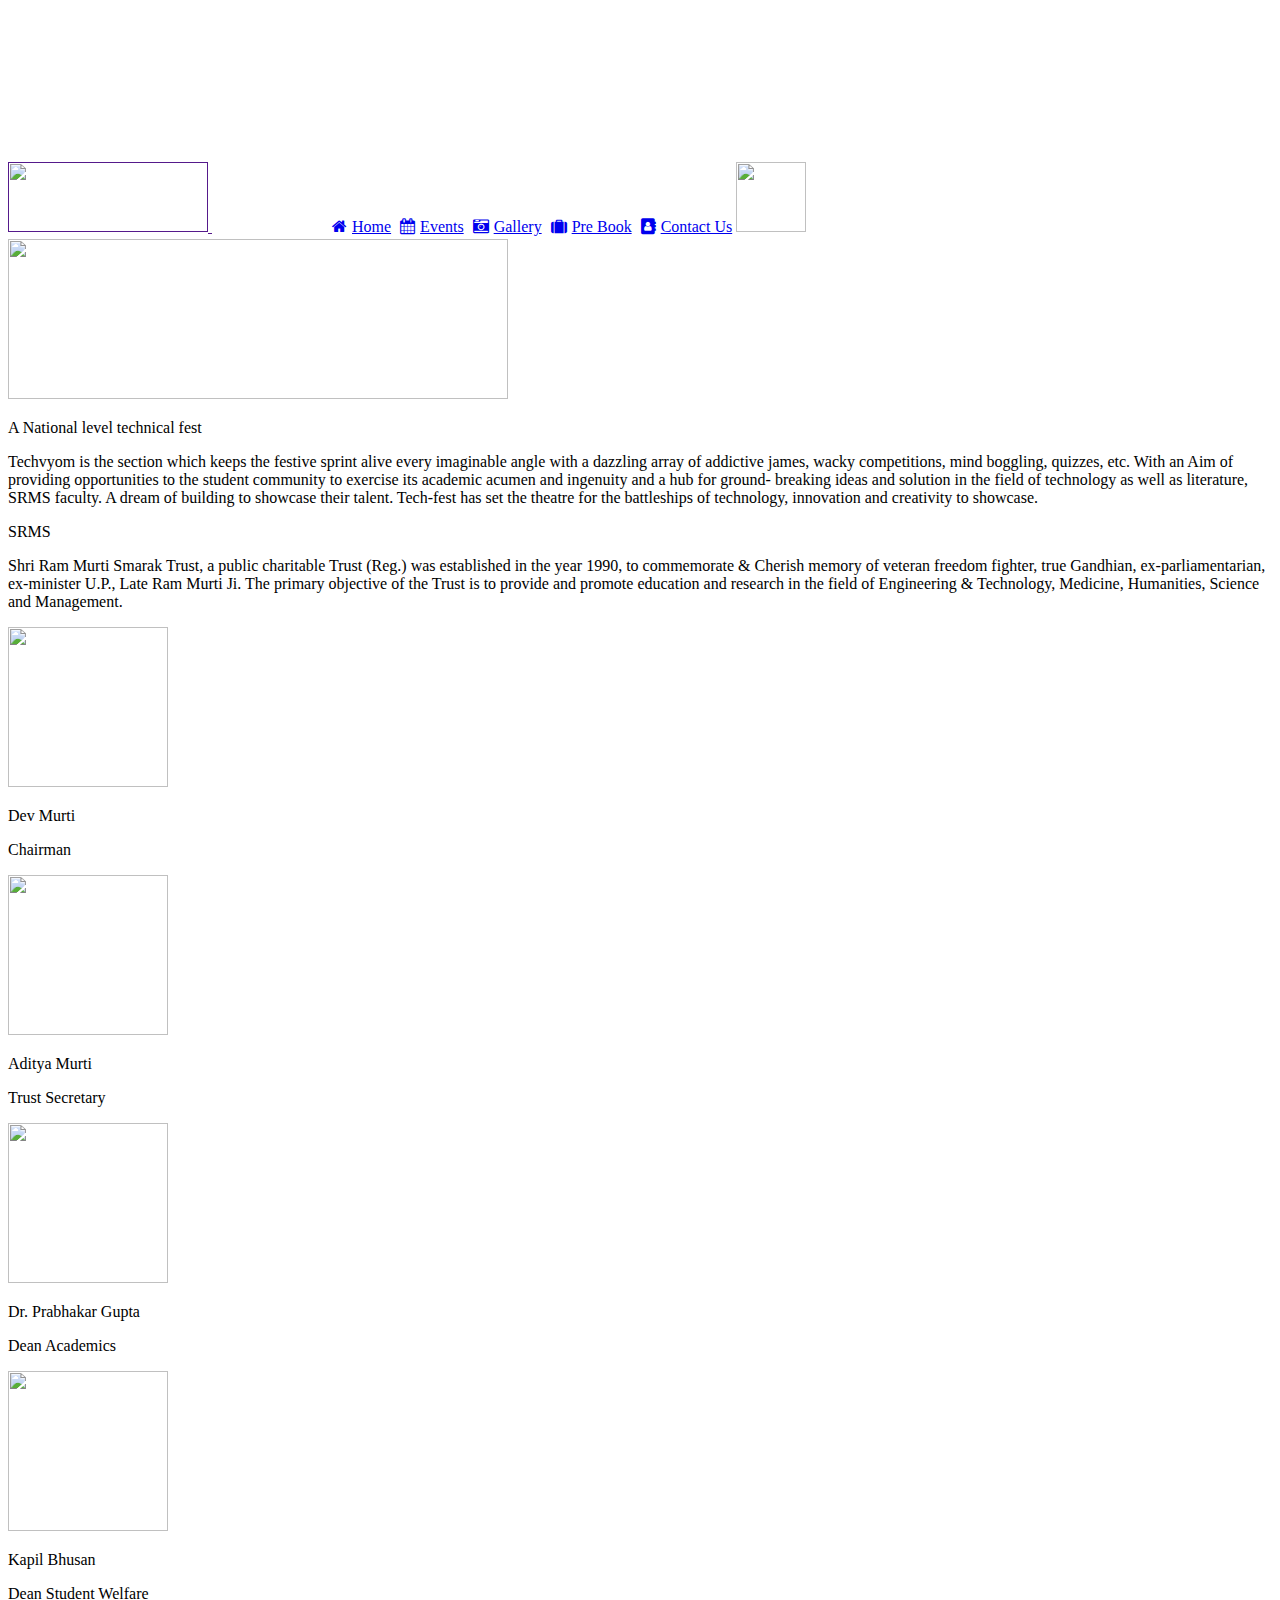
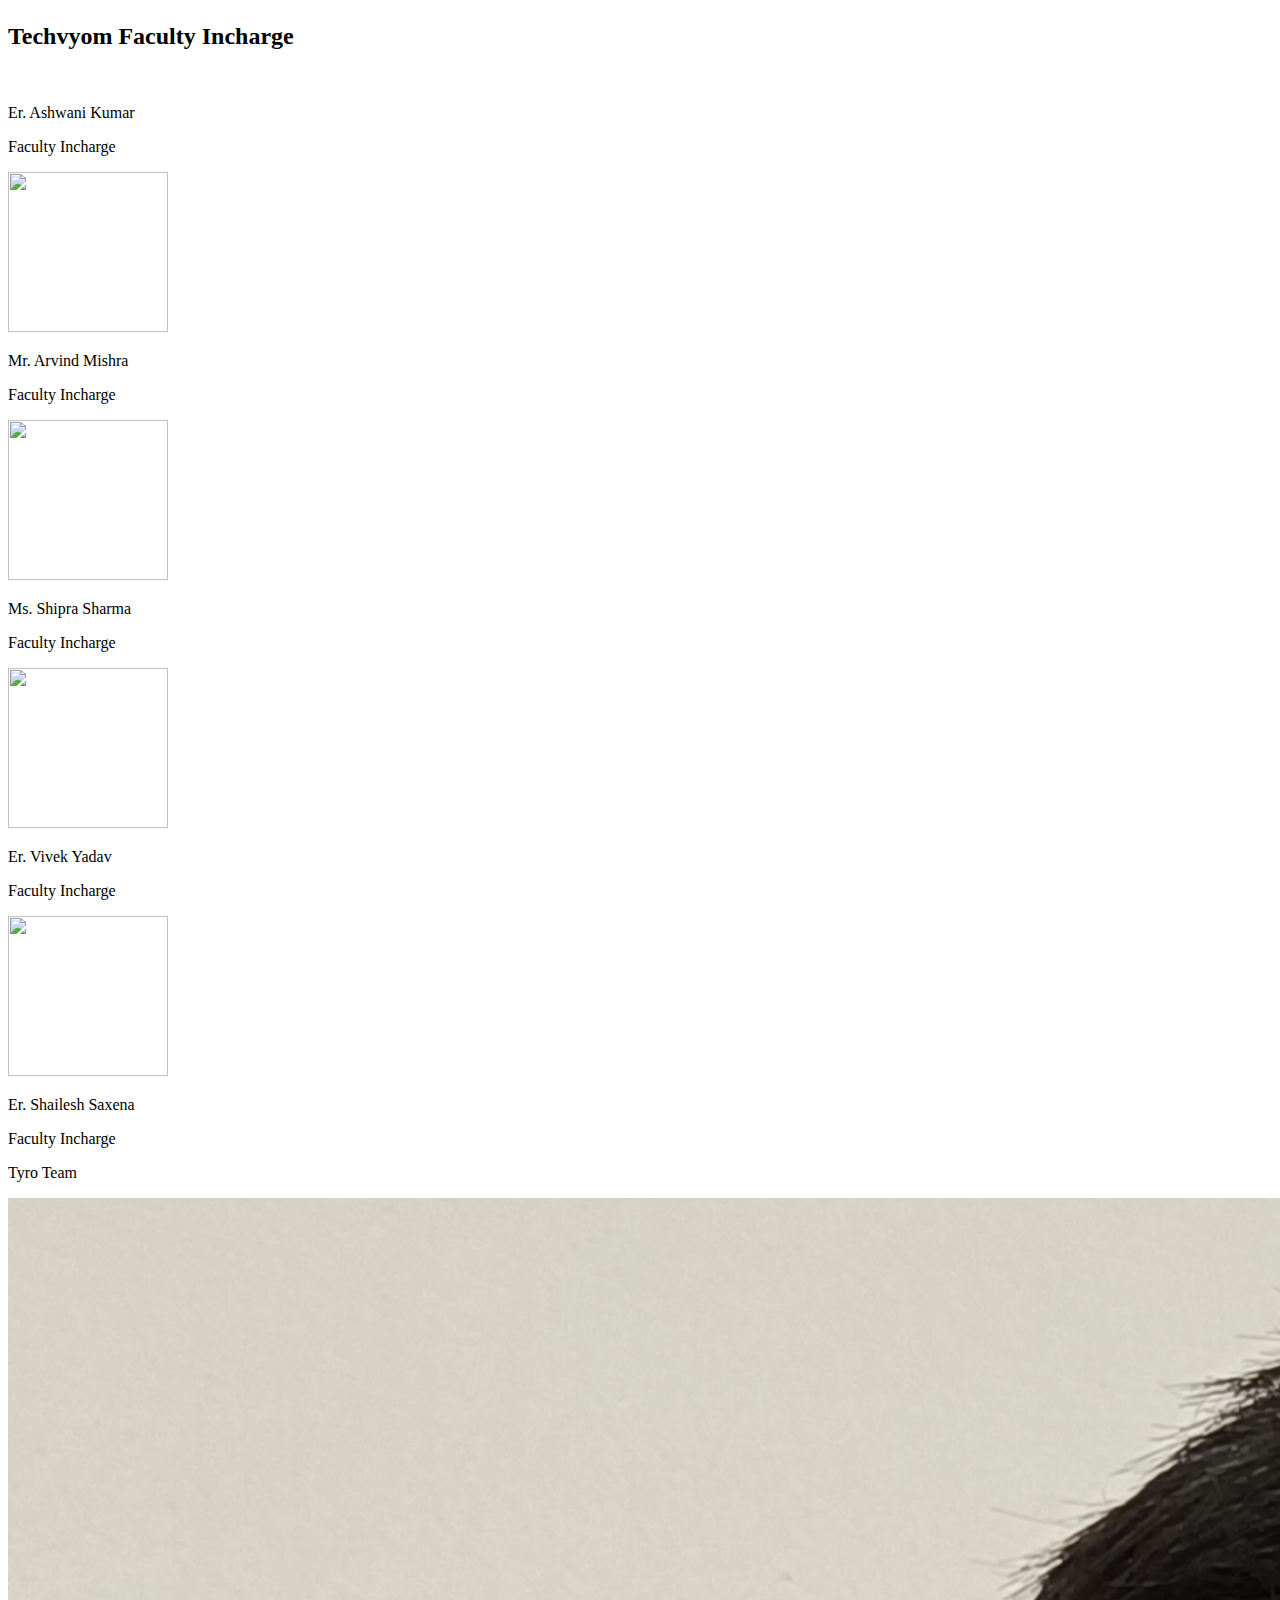
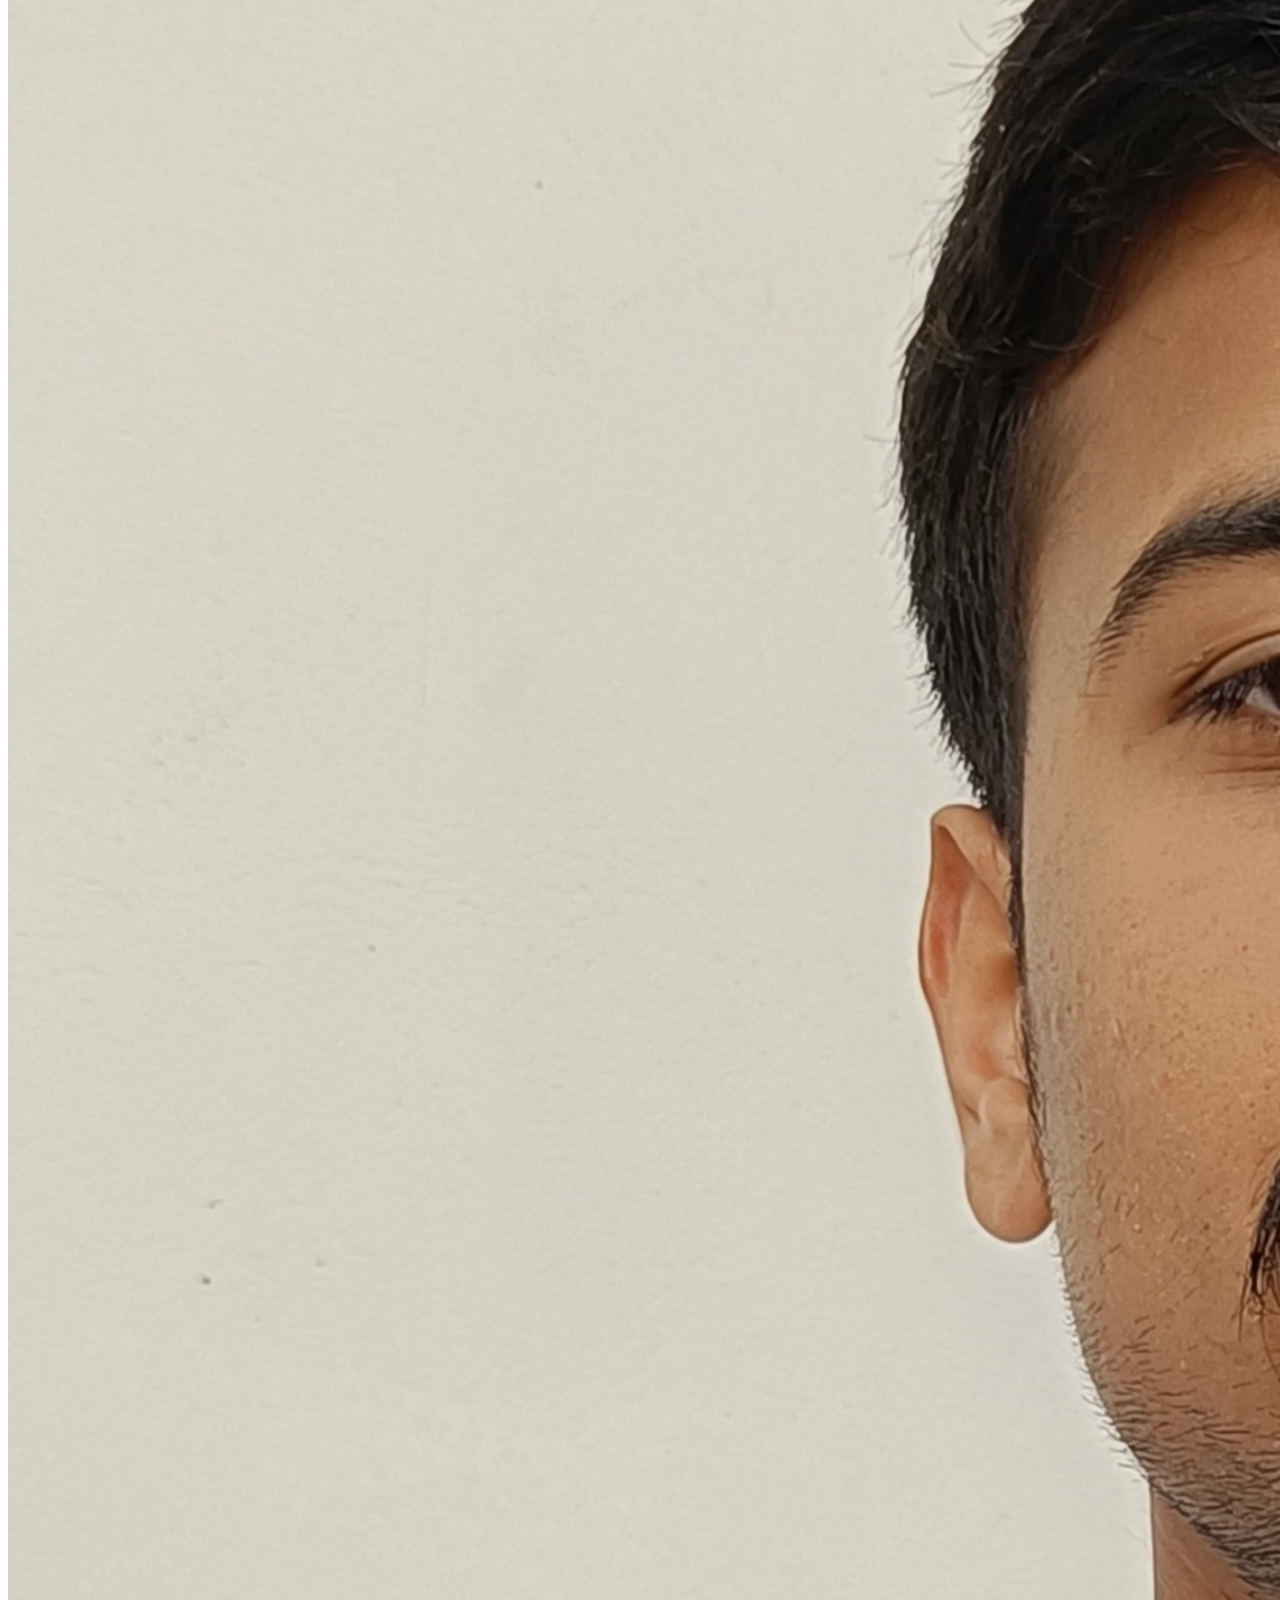
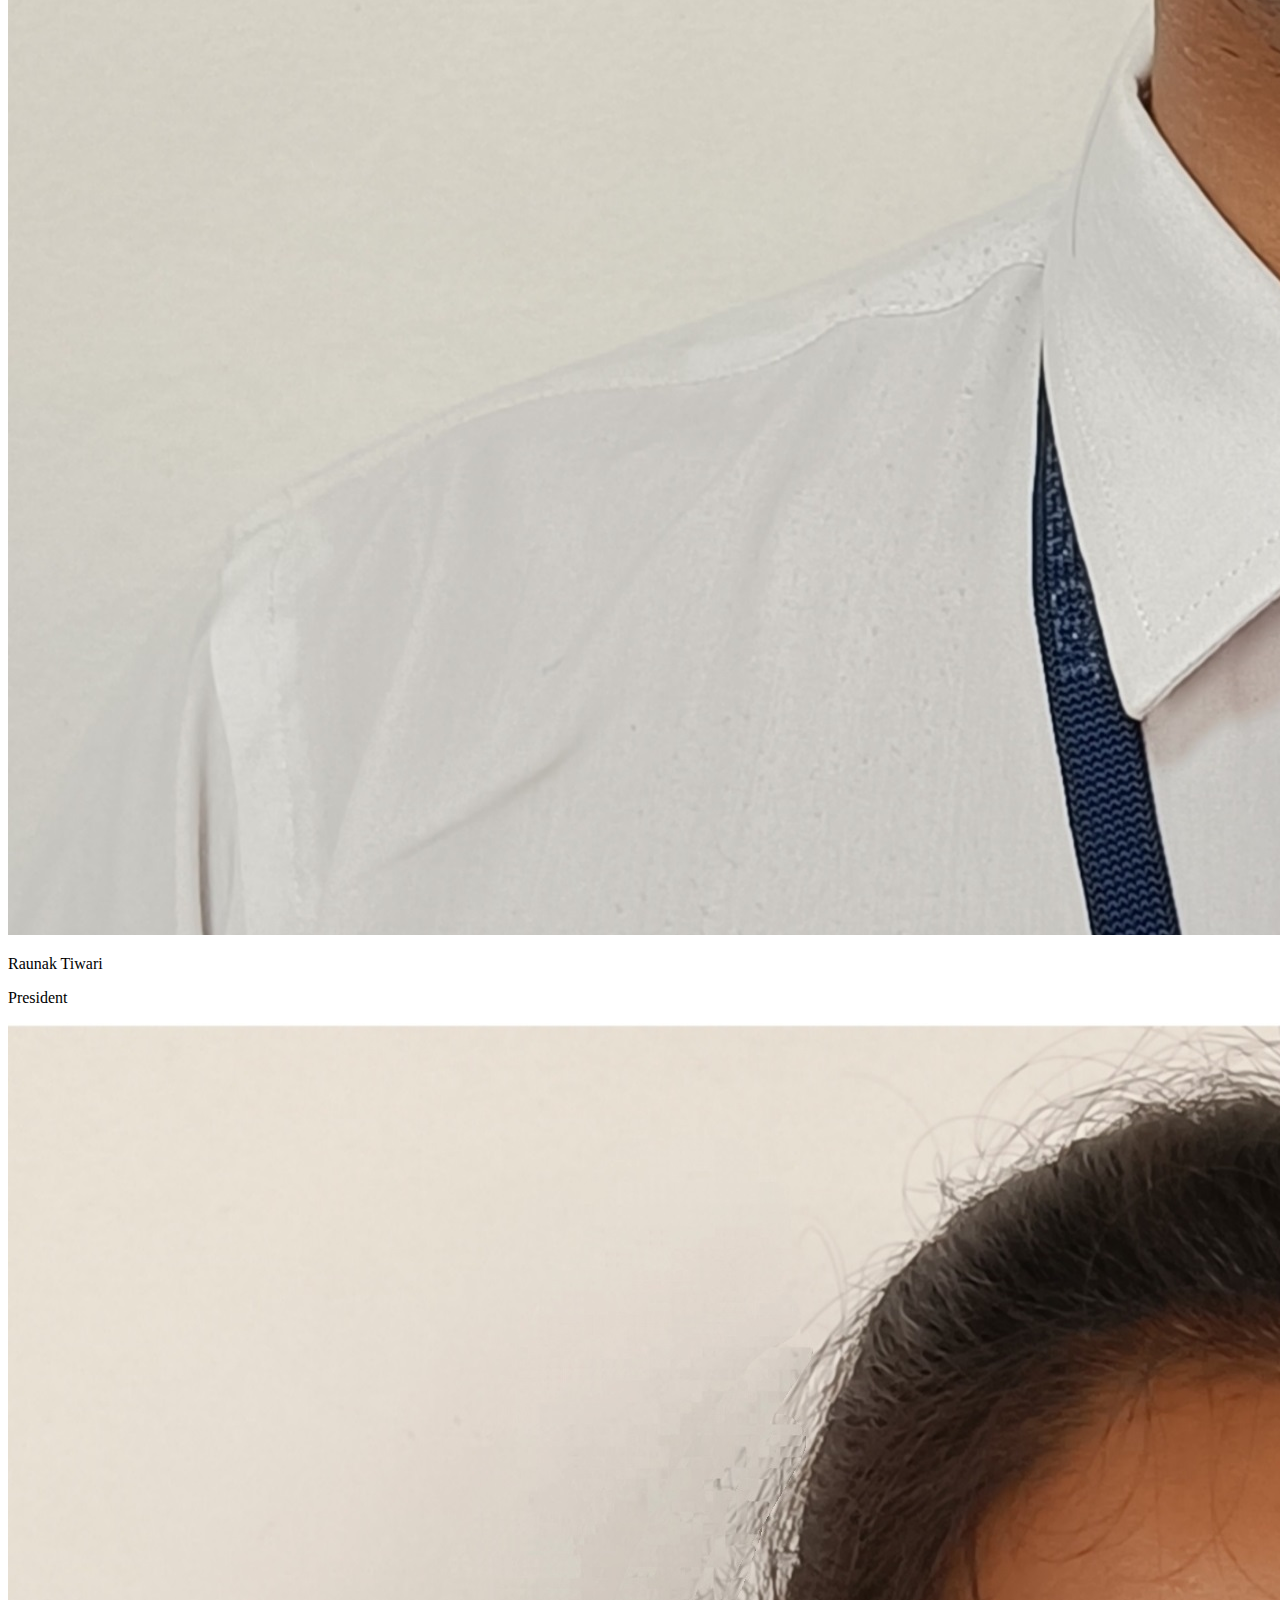
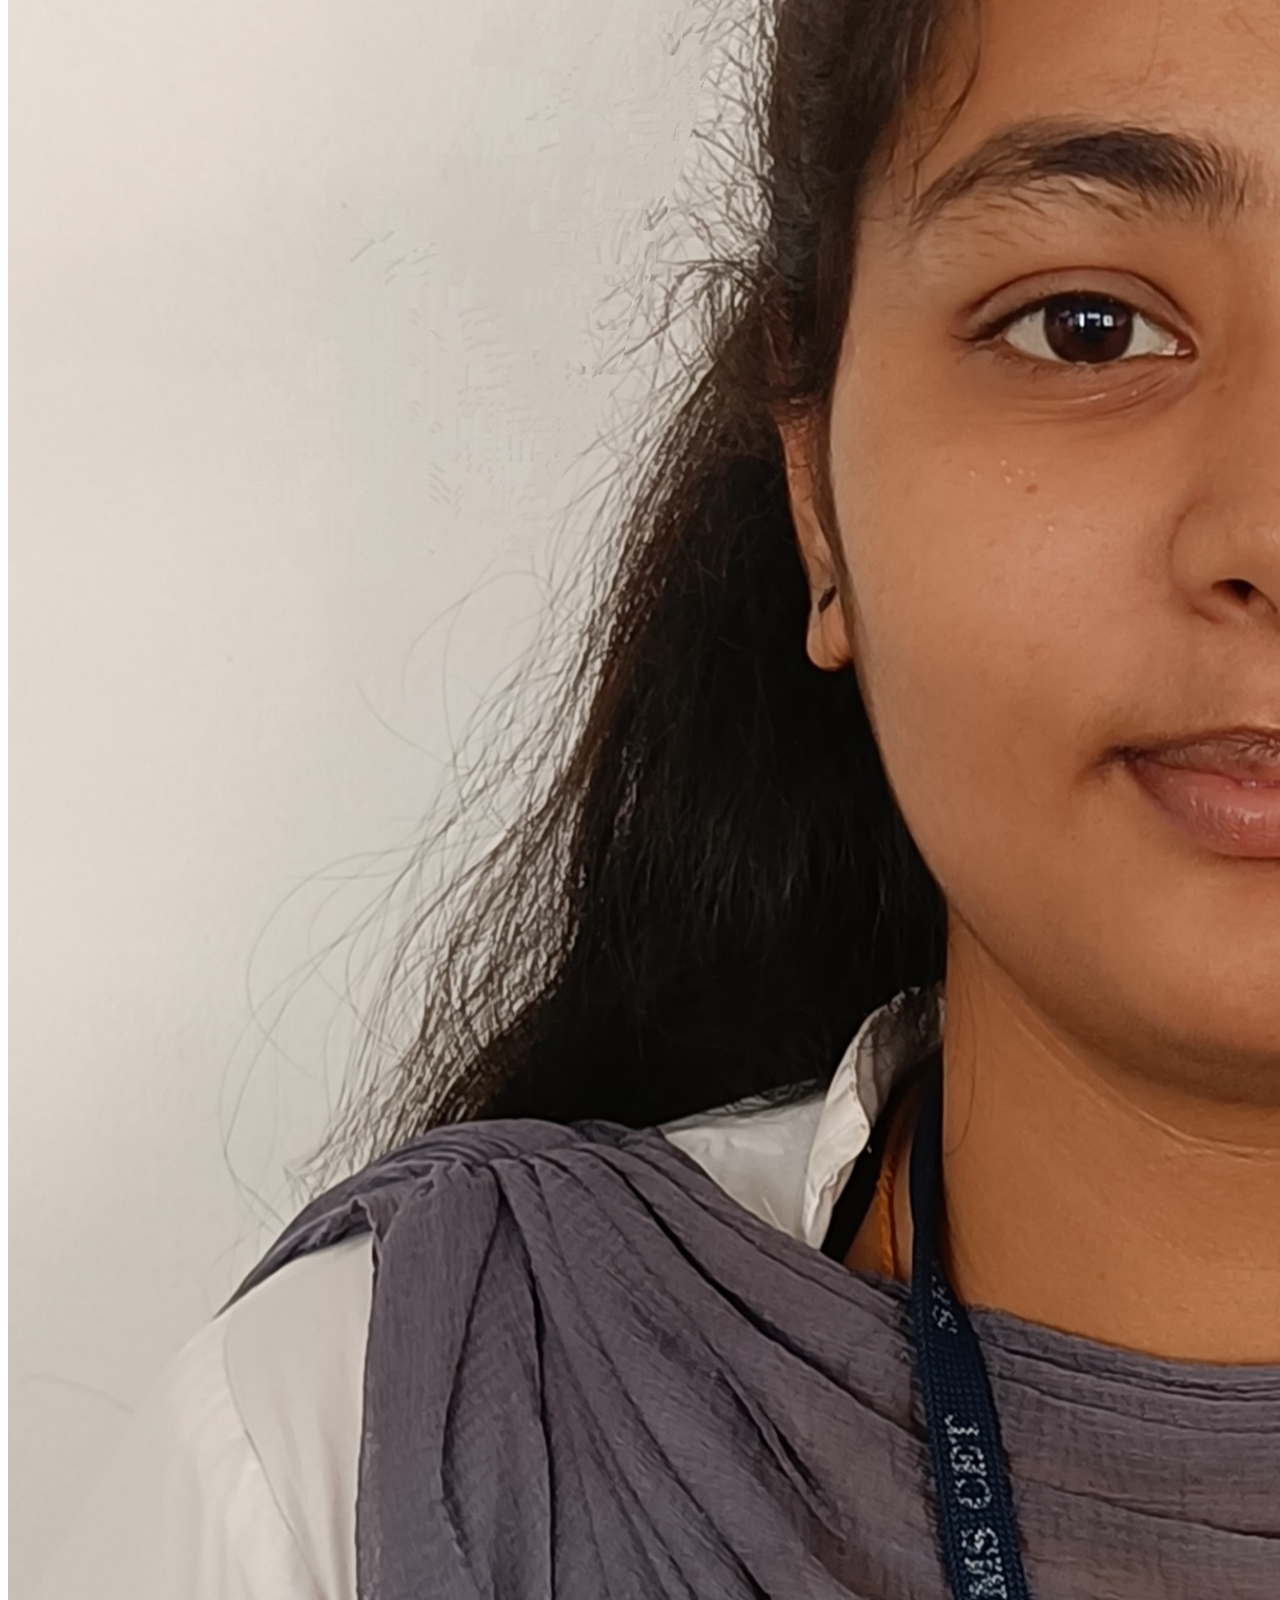
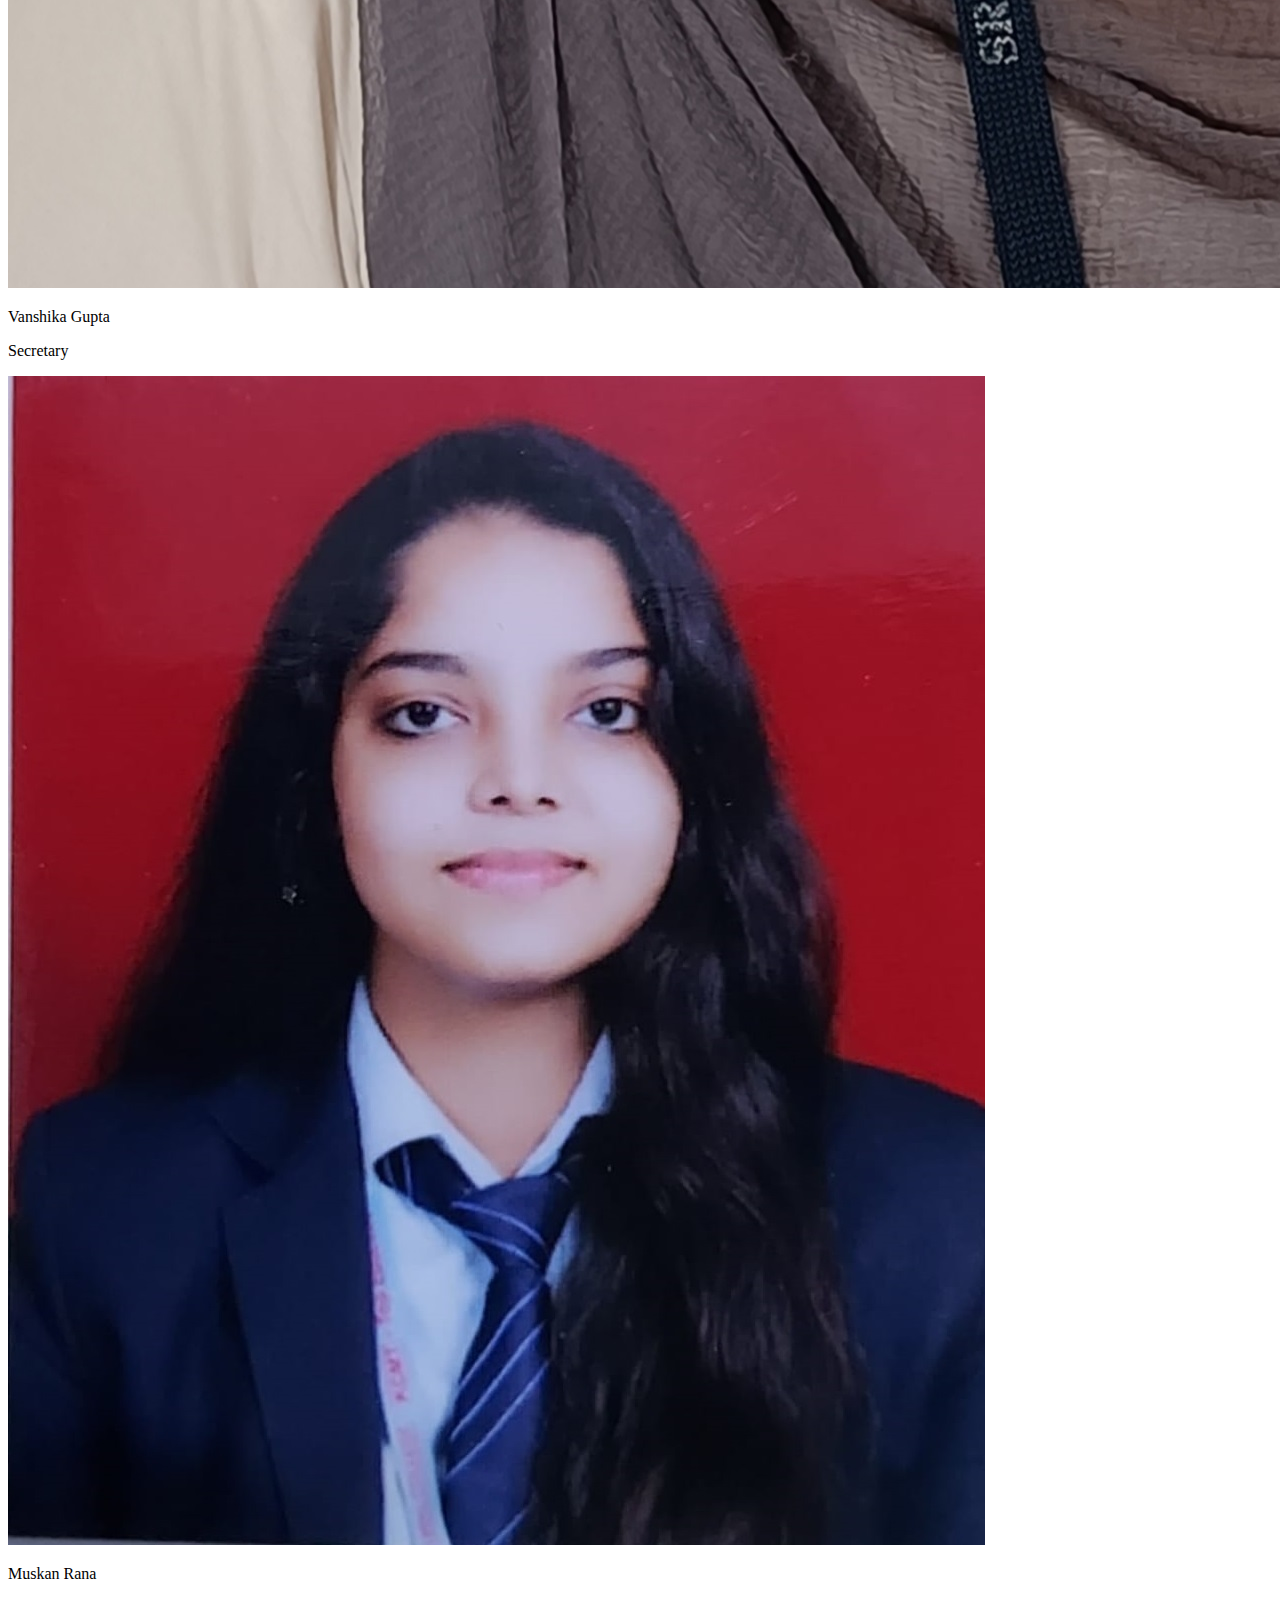
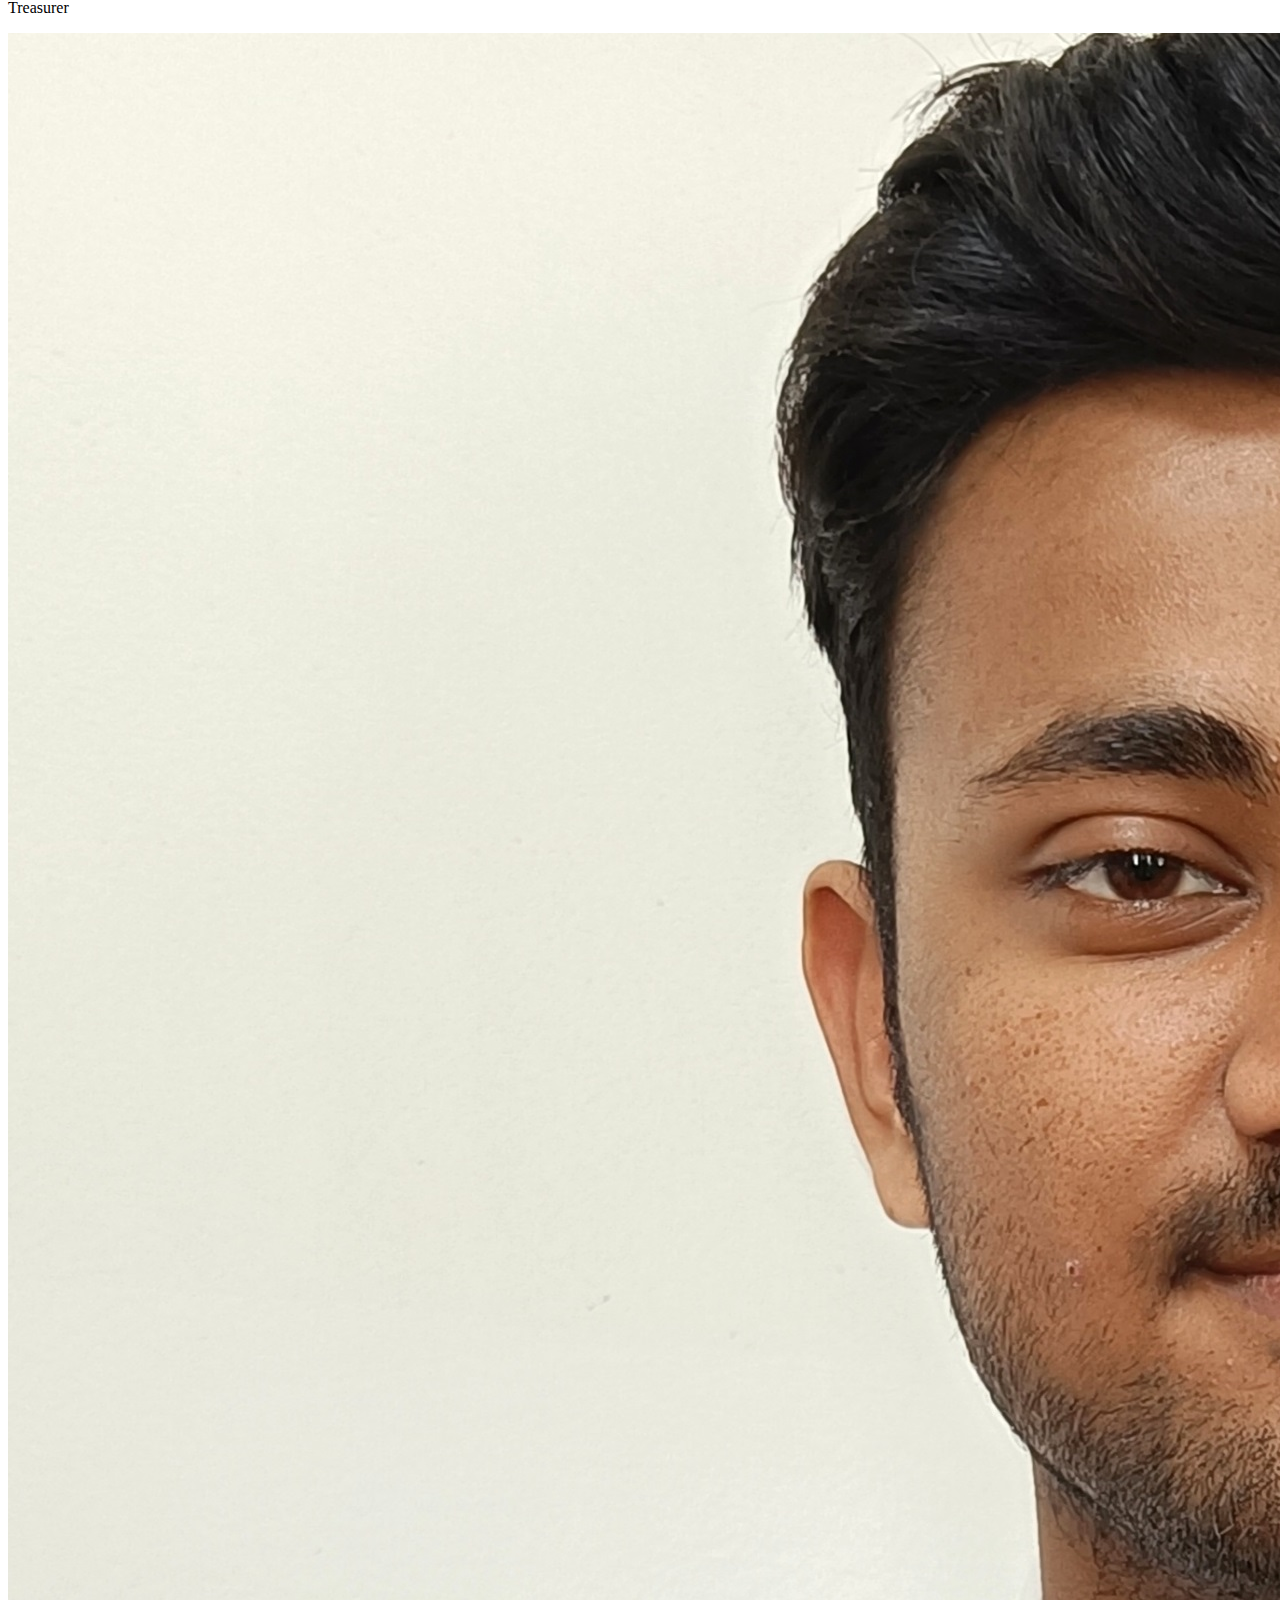
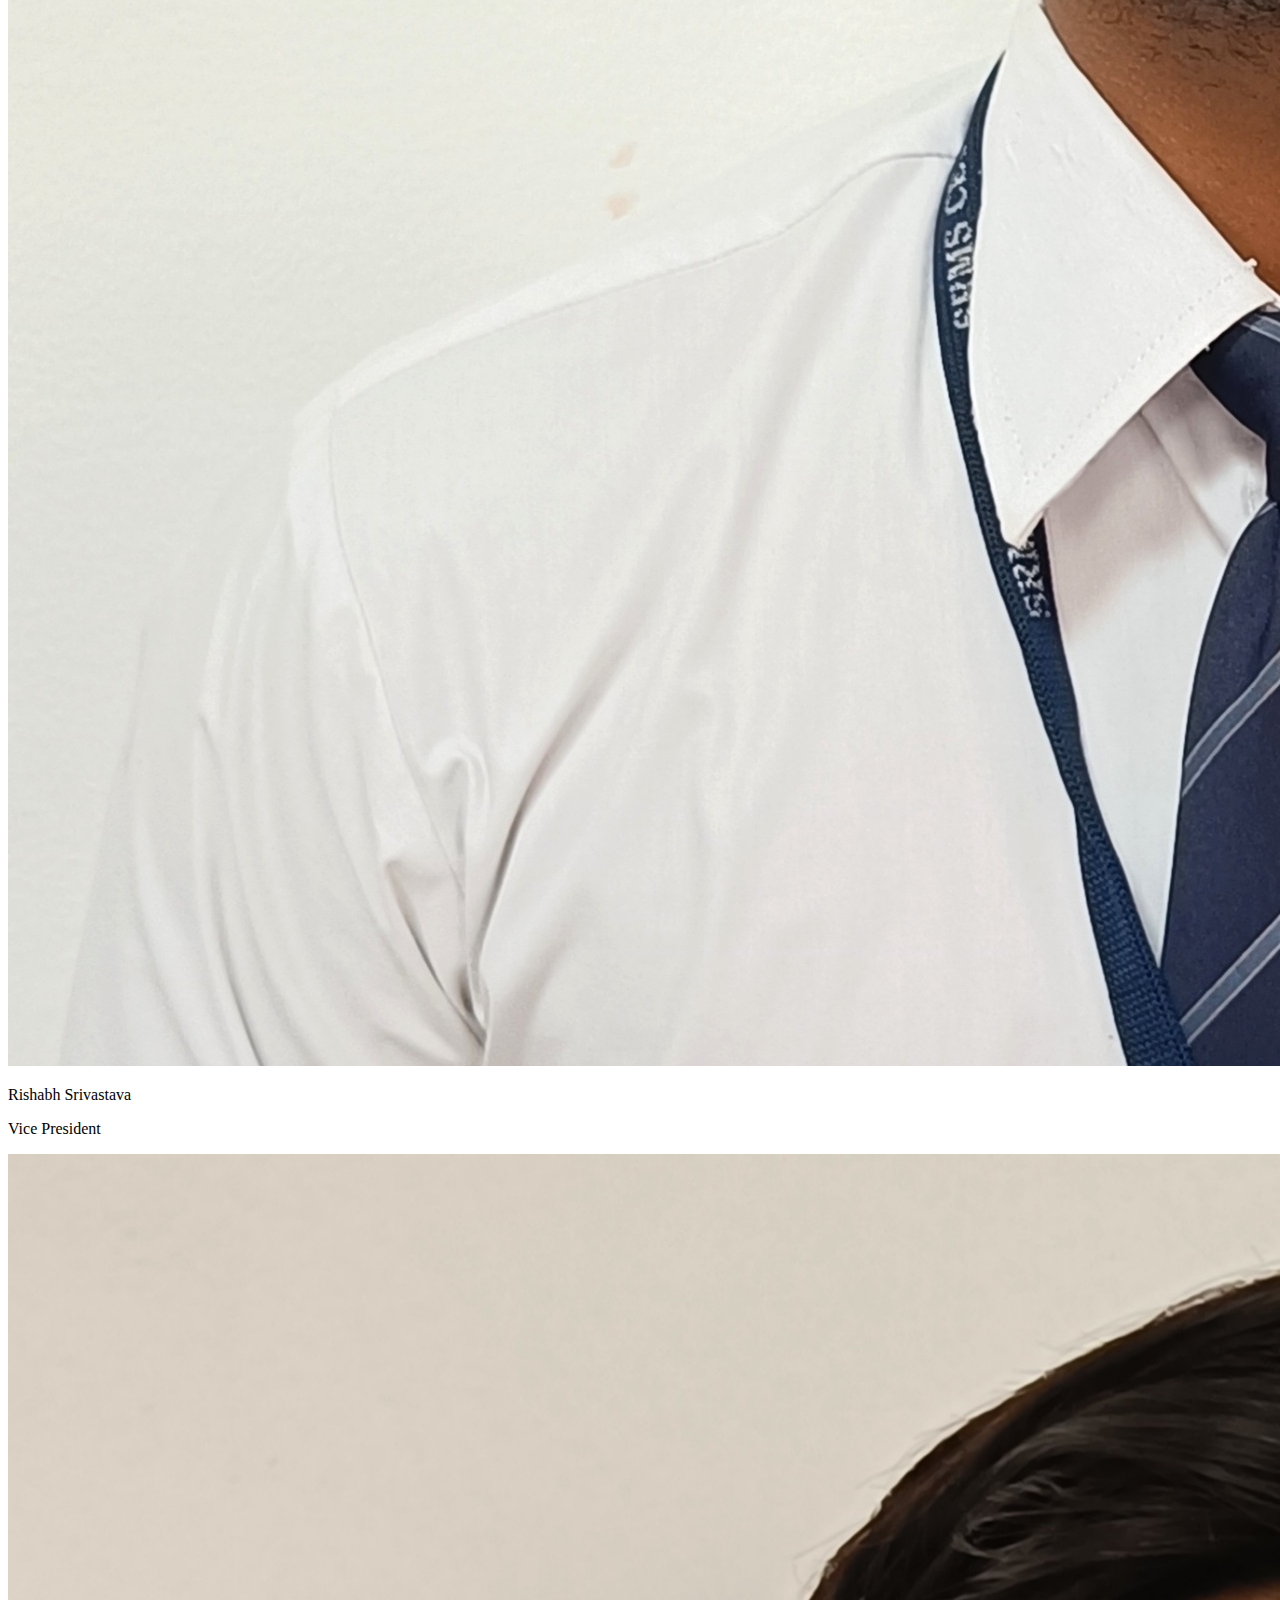
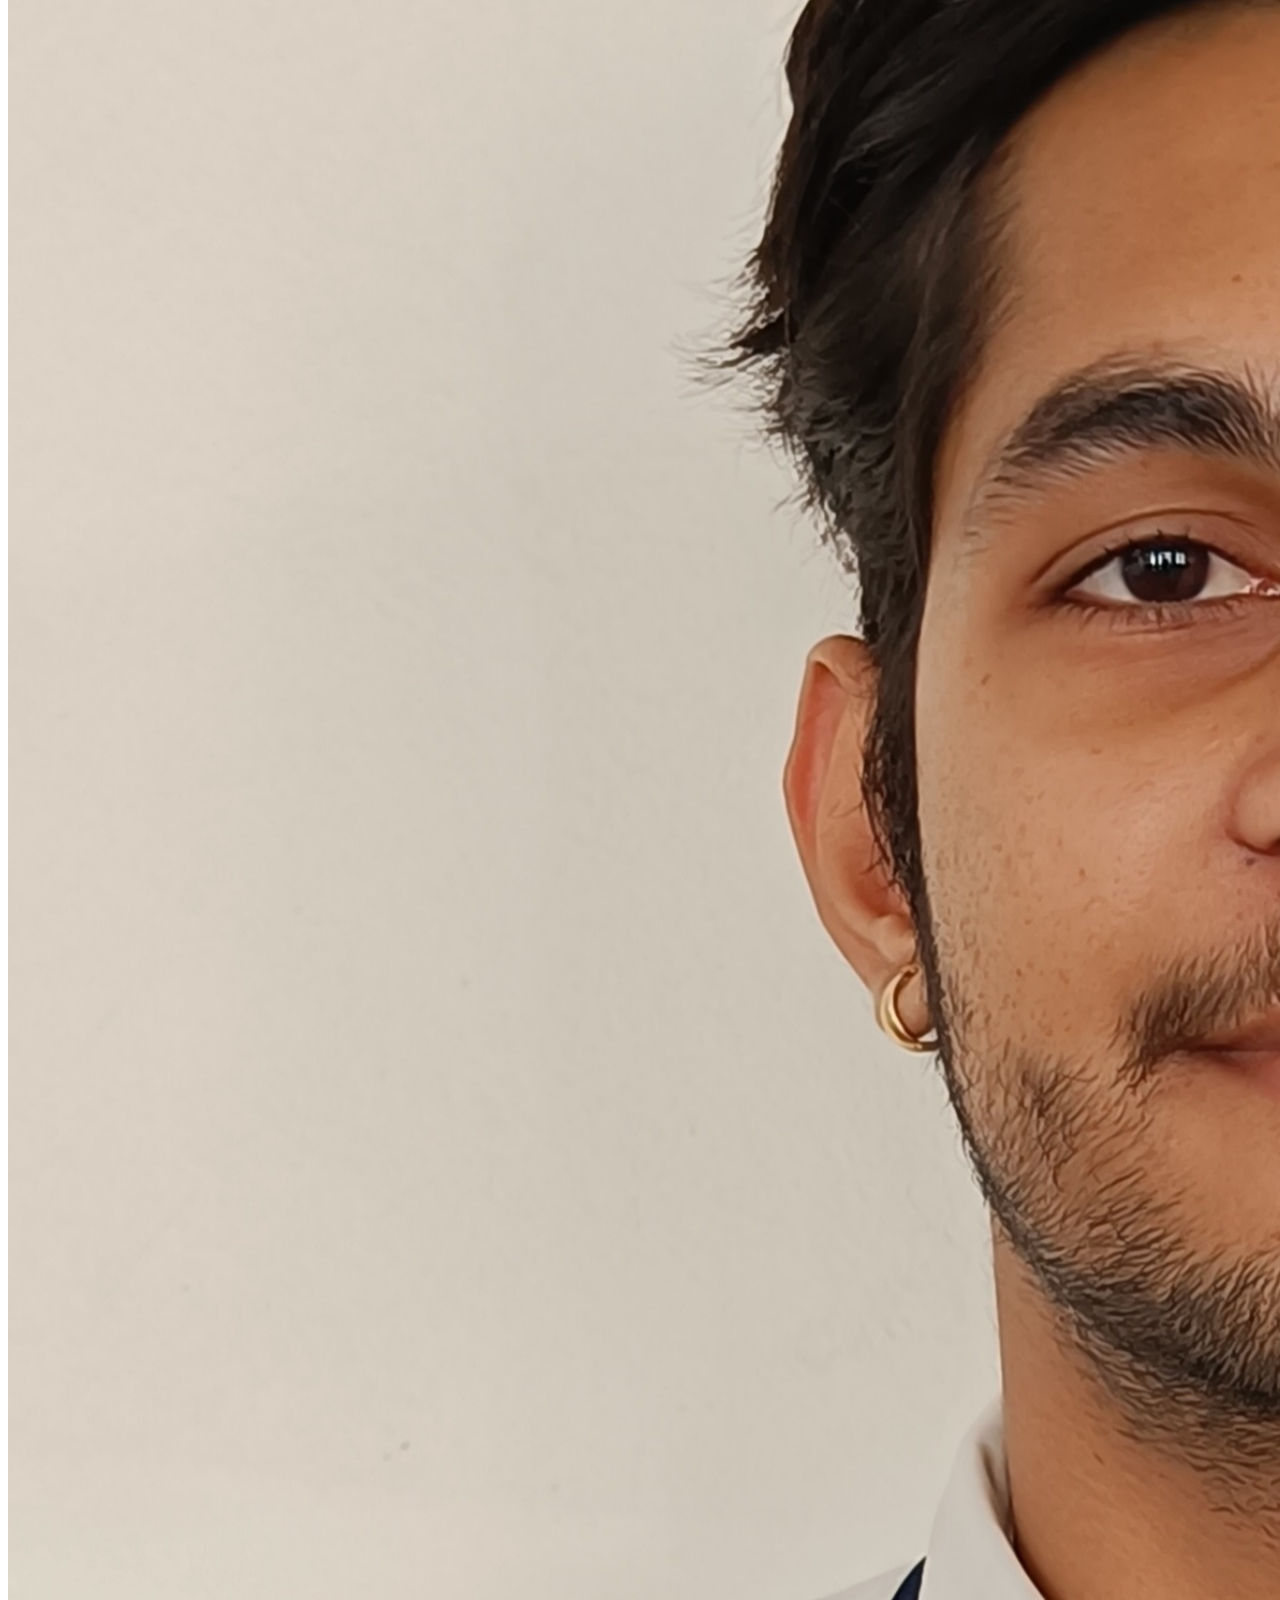
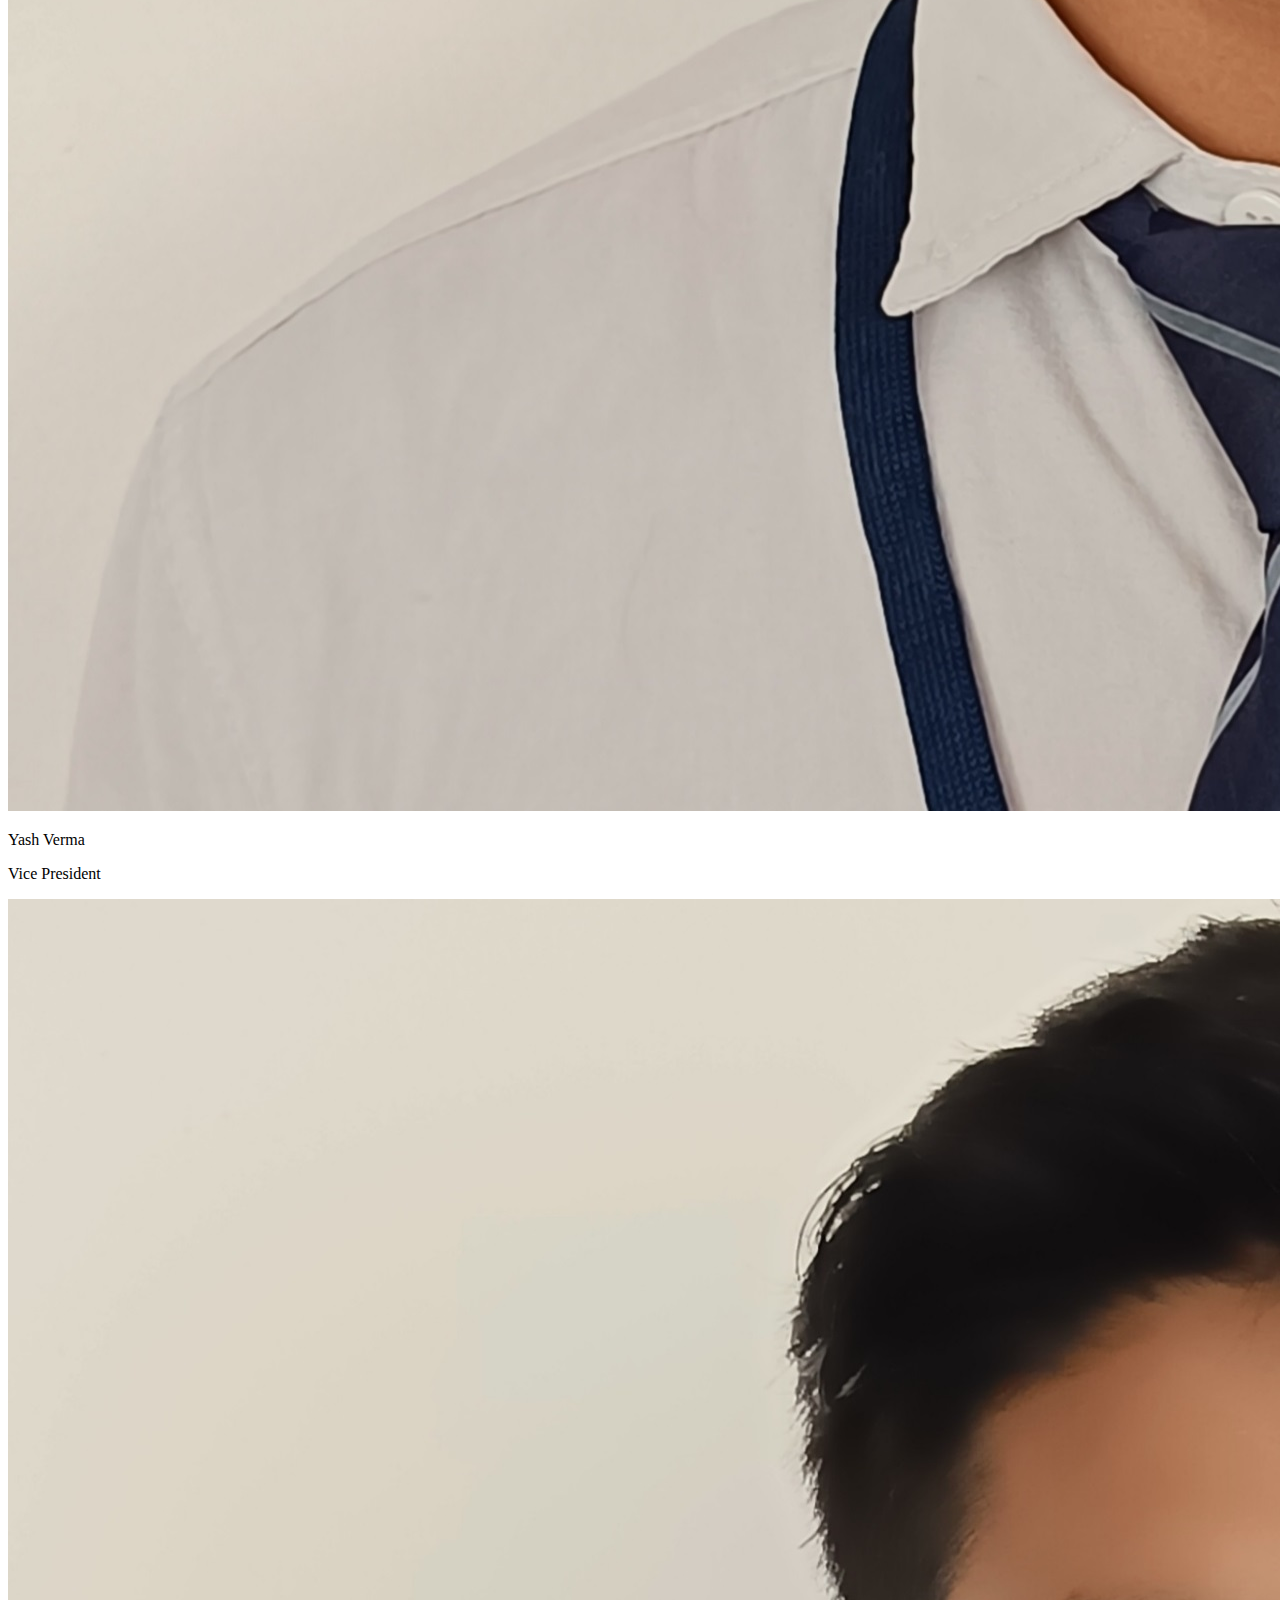
==== index.html @ e00d3afe "First commit" ====
<!DOCTYPE html>
<html lang="en">

<head>
    <meta charset="UTF-8" />
    <meta http-equiv="X-UA-Compatible" content="IE=edge" />
    <meta name="viewport" content="width=device-width, initial-scale=1.0" />
    <title>Techvyom 2022</title>
    <link rel="icon" href="assets/icons.ico">

    <meta name="description" content="Techvyom 2022 Shri Ram Murti Smarak College of Engineering and Technology,Bareilly. Designed and developed by Amit Verma">
    <meta name="keywords" content="Techvyom 2022,techvyom,srms cet,techfest srms">
    <meta name="author" content="Amit Verma">
    <meta name="viewport" content="width=device-width, initial-scale=1.0">

    <!-------------Page  Caching ------------>

    <meta http-equiv="Cache-control" content="public">

    <link rel="stylesheet" href="https://cdnjs.cloudflare.com/ajax/libs/font-awesome/4.7.0/css/font-awesome.min.css">
    <link rel="stylesheet" href="css/main1.css">
    <script src="js/main.js"></script>
    <link rel="stylesheet" href="css/main1_mobile.css">
</head>

<body>

    <!--     
 Author:Amit Verma
 B.Tech C.S.E
 Ph: 7505574391 -->

    <div class="container1">

        <video muted id="myvideo" width="100%" autoplay loop>
            <source
              style="align-content: center"
              src="assets/World - 1992.mp4"
                  
              type="video/mp4"
            />
        </video>


        <header id="header" >
            <a href="">
                <img id="aaa" src="assets/SRMS Logo.png" height="70px" width="200px" alt="" />
                <a href="index.html" id="home1"><i style="padding:5px; margin-left:115px;" class="fa fa-home"></i>Home</a>
        
                <a href="events.html"><i style="padding:5px;" class="fa fa-calendar"></i>Events</a>
                <a href="gallery.html"><i style="padding:5px;" class="fa fa-camera-retro"></i>Gallery</a>
                <a href="https://docs.google.com/forms/d/1cuQaJYEz103ukO0US7IyssvvWQDj29HT7gk6bD0uAWo/edit?usp=sharing" target="_blank"><i style="padding:5px;" class="fa fa-suitcase"></i>Pre Book</a>
                <a href="contactus.html"><i style="padding:5px;" class="fa fa-address-book"></i>Contact Us</a>

                <a href="#" id="right-logo"><img src="assets/Tyro-removebg-preview.png" height="70px" width="70px" alt="" srcset="" /></a>
        </header>


        <a id="head">
            <img src="assets/Techvyom png.png" height="160px" width="500px" alt="" srcset="" />
        </a>
        <p id="subtitle">A National level technical fest</p>
        <p id="head-content">
            Techvyom is the section which keeps the festive sprint alive every imaginable angle with a dazzling array of addictive james, wacky competitions, mind boggling, quizzes, etc. With an Aim of providing opportunities to the student community to exercise
            its academic acumen and ingenuity and a hub for ground- breaking ideas and solution in the field of technology as well as literature, SRMS faculty. A dream of building to showcase their talent. Tech-fest has set the theatre for the battleships
            of technology, innovation and creativity to showcase.</p>






    </div>


    <!---------------------Below Video------------------------------->


    <div class="container2">



        <p id="srms">SRMS</p>

        <p id="srms-content">
            Shri Ram Murti Smarak Trust, a public charitable Trust (Reg.) was established in the year 1990, to commemorate & Cherish memory of veteran freedom fighter, true Gandhian, ex-parliamentarian, ex-minister U.P., Late Ram Murti Ji. The primary objective of
            the Trust is to provide and promote education and research in the field of Engineering & Technology, Medicine, Humanities, Science and Management.</p>

        <div class="cards">


            <div class="card">
                <div class="imgbox">
                    <img src="assets/Chairman Sir new.JPG" width="160px" height="160px" alt="" srcset="" />
                    <p class="name">Dev Murti</p>
                    <p class="desig">Chairman</p>
                </div>

                <!-- <div class="content">
                    <p>
                        Lorem ipsum, dolor sit amet consectetur adipisicing elit. Consequatur quas voluptate, voluptatibus dolores modi repellat minima nemo dicta

                    </p>
                </div> -->
            </div>



            <div class="card">
                <div class="imgbox">
                    <img src="assets/ADITYA SIR. (2) new.jpg" width="160px" height="160px" alt="" srcset="" />
                    <p class="name">Aditya Murti</p>
                    <p class="desig">Trust Secretary</p>
                </div>

                <!-- <div class="content">
                    <p>
                        Lorem ipsum, dolor sit amet consectetur adipisicing elit. Consequatur quas voluptate, voluptatibus dolores modi repellat minima nemo dicta

                    </p>
                </div> -->
            </div>




            <div class="card">
                <div class="imgbox">
                    <img src="assets/PRABHAKAR GUPTA - CS new.JPG" width="160px" height="160px" alt="" srcset="" />
                    <p class="name">Dr. Prabhakar Gupta</p>
                    <p class="desig">Dean Academics</p>
                </div>
                <!-- 
                <div class="content">
                    <p>
                        Lorem ipsum, dolor sit amet consectetur adipisicing elit. Consequatur quas voluptate, voluptatibus dolores modi repellat minima nemo dicta

                    </p>
                </div> -->
            </div>


            <!-------------Designed and Developed by Amit Verma-------------->


            <div class="card">
                <div class="imgbox">
                    <img src="assets/KAPIL BHUSHAN - EC.JPG" width="160px" height="160px" alt="" srcset="" />
                    <p class="name">Kapil Bhusan</p>
                    <p class="desig">Dean Student Welfare</p>
                </div>

                <!-- <div class="content">
                    <p>
                        Lorem ipsum, dolor sit amet consectetur adipisicing elit. Consequatur quas voluptate, voluptatibus dolores modi repellat minima nemo dicta

                    </p>
                </div> -->
            </div>


        </div>

    </div>

    <!-------------------Tyro Team----------------------->


    <div class="tyro">
        <h2 id="tyro-r">Techvyom Faculty Incharge</h2>
        <div class="tyro-repr">

            <div class="card1">
                <div class="img">
                    <img src="assets/ASHWANI KUMAR SHARMA - ME.JPG" alt="" srcset="" />
                </div>
                <p class="name1">Er. Ashwani Kumar</p>
                <p class="desig1">Faculty Incharge</p>
            </div>

            <div class="card1">
                <div class="img">
                    <img src="assets/ARVIND MISHRA - MCA.JPG" width="160px" height="160px" alt="" srcset="" />
                </div>
                <p class="name1">Mr. Arvind Mishra</p>
                <p class="desig1">Faculty Incharge</p>
            </div>
            <!--     
 Author:Amit Verma
 B.Tech C.S.E
 Ph: 7505574391 -->

            <div class="card1">
                <div class="img">
                    <img src="assets/SHIPRA SHARMA. (BP).JPG" width="160px" height="160px" alt="" srcset="" />
                </div>
                <p class="name1">Ms. Shipra Sharma</p>
                <p class="desig1">Faculty Incharge</p>
            </div>


            <div class="card1">
                <div class="img">
                    <img src="assets/VIBEK.JPG" width="160px" height="160px" alt="" srcset="" />
                </div>
                <p class="name1">Er. Vivek Yadav</p>
                <p class="desig1">Faculty Incharge</p>
            </div>

            <div class="card1">
                <div class="img">
                    <img src="assets/Shailesh.jpg" width="160px" height="160px" alt="" srcset="" />
                </div>
                <p class="name1">Er. Shailesh Saxena</p>
                <p class="desig1">Faculty Incharge</p>
            </div>
        </div>

    </div>

    <!-----------------------Tyro Representative Students ------------------------------------->


    <div class="tyro_representatives">
        <p id="tyro_head">Tyro Team</p>
        <div class="tyro_container1">
            <div class="tyro1_card">
                <img src="new/Raunak Tiwari .jpg" alt="" srcset="" />
                <p id="tyro_name">Raunak Tiwari</p>
                <p id="tyro_desig">President</p>
            </div>

            <div class="tyro1_card">
                <img src="new/vanshika Gupta .jpg" alt="" srcset="" />
                <p id="tyro_name">Vanshika Gupta</p>
                <p id="tyro_desig">Secretary</p>
            </div>

            <div class="tyro1_card">
                <img src="new/muskan_rana.jpeg" alt="" srcset="" />
                <p id="tyro_name">Muskan Rana</p>
                <p id="tyro_desig">Treasurer</p>
            </div>
        </div>

        <!---------------------------Tyro container 2------------------------------->

        <div class="tyro_container2">
            <div class="tyro1_card">
                <img src="new/Rishabh Srivastava .jpg" alt="" srcset="" />
                <p id="tyro_name">Rishabh Srivastava</p>
                <p id="tyro_desig">Vice President</p>
            </div>

            <div class="tyro1_card">
                <img src="new/yash verma .jpg" alt="" srcset="" />
                <p id="tyro_name">Yash Verma</p>
                <p id="tyro_desig">Vice President</p>
            </div>
            <!--     
 Author:Amit Verma
 B.Tech C.S.E
 Ph: 7505574391 -->
            <div class="tyro1_card">
                <img src="new/tarang varshney .jpg" alt="" srcset="" />
                <p id="tyro_name">Tarang Varshney</p>
                <p id="tyro_desig">Vice President</p>
            </div>

            <div class="tyro1_card">
                <img src="new/Harsh wardhan singh-1.jpg" alt="" srcset="" />
                <p id="tyro_name">Harsh Wardhan Singh</p>
                <p id="tyro_desig">Vice President</p>
            </div>
        </div>

        <!--------------------Tyro 3-container------------------------>

        <div class="tyro_container3">

            <div class="tyro3_main">

                <div class="tyro3_common">
                    <div class="tyro3_card">
                        <img src="new/Kaagaz_20220410_195112526960-1.jpg" alt="" srcset="" />
                        <p id="tyro_name">Mridul Shinghal</p>

                    </div>

                    <div class="tyro3_card">
                        <img src="new/Abhishek Pratap Singh .jpg" alt="" srcset="" />
                        <p id="tyro_name">Abhishek Pratap Singh</p>

                    </div>

                </div>
                <p id="tyro_desig3">Zest Organising Secretary</p>

            </div>



            <!--     
 Author:Amit Verma
 B.Tech C.S.E
 Ph: 7505574391 -->

            <div class="tyro3_main">

                <div class="tyro3_common">


                    <div class="tyro3_card">
                        <img src="new/Vidushi Yadav-1.jpg" alt="" srcset="" />
                        <p id="tyro_name">Vidushi Yadav</p>

                    </div>
                    <div class="tyro3_card">
                        <img src="new/praveen.jpeg" alt="" srcset="" />
                        <p id="tyro_name">Praveen Kashyap</p>

                    </div>



                </div>

                <p id="tyro_desig3">Aamod Organising Secretary</p>

            </div>




            <div class="tyro3_main">
                <div class="tyro3_common">

                    <div class="tyro3_card">
                        <img src="new/yesveer Singh .jpg" alt="" srcset="" />
                        <p id="tyro_name">Yesveer Singh</p>

                    </div>

                    <div class="tyro3_card">
                        <img src="new/IMG_20220404_192739_693-converted-1.jpg" alt="" srcset="" />
                        <p id="tyro_name">Sneha Gupta</p>

                    </div>


                </div>
                <p id="tyro_desig3">Techvyom Organising Secretary</p>
            </div>




        </div>
    </div>

    <!-----------------------Tyro Representative 0 ------------------------------------->

    <!--     
 Author:Amit Verma
 B.Tech C.S.E
 Ph: 7505574391 -->




    <!--------------------------Footer---------------------------------->


    <div class="footer">
        <div class="left">
            <p id="t_pres">Tyro President: </p>
            <p id="pres_con">Raunak Tiwari<span id="pres_num">  (8318892436)</span></p>

            <p id="t_sec">Tyro Secretary: </p>
            <p id="sec_con">Vanshika Gupta</p>

        </div>

        <div class="middle">
            <p id="college_name">SHRI RAM MURTI SMARAK COLLEGE OF ENGINEERING AND TECHNOLOGY</p>
            <p id="address1">Ram Murti Puram 13KM Nainital-Highway,Bareilly-243202</p>

            <p id="address2">Phone:0581-252246,2582249,2582231-32, Fax: 0581-2582330</p>
        </div>
        <div class="right">

            <p id="t_email">E-mail: tyro@srmscet.edu</p>
            <p id="t_site">Website: www.srms.ac.in</p>

        </div>
    </div>

    <!--     
 Author:Amit Verma
 B.Tech C.S.E
 Ph: 7505574391 -->

    <script>
        $(document).ready(function() {
            var video = document.getElementById("myVideo");
            video.addEventListener("canplay", function() {
                setTimeout(function() {
                    video.play();
                }, 1000);
            });
        });
    </script>
</body>

</html>
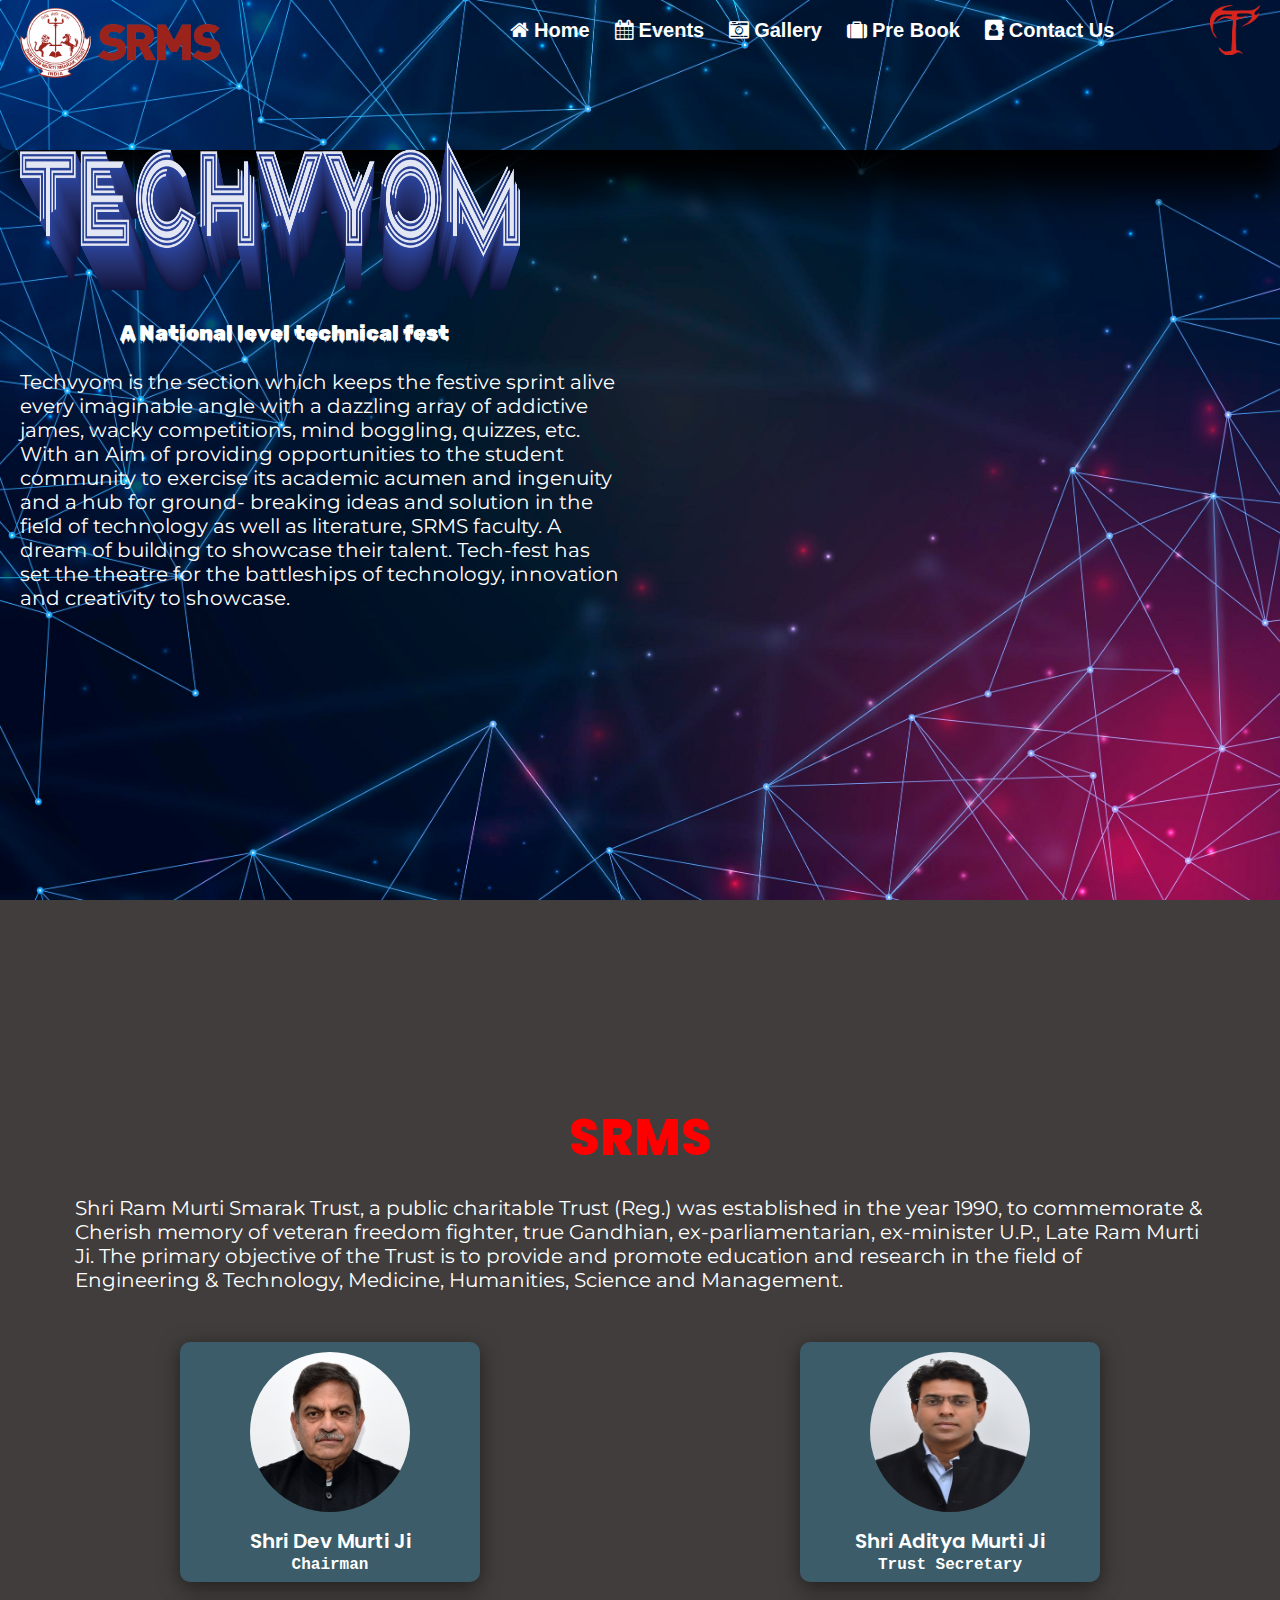
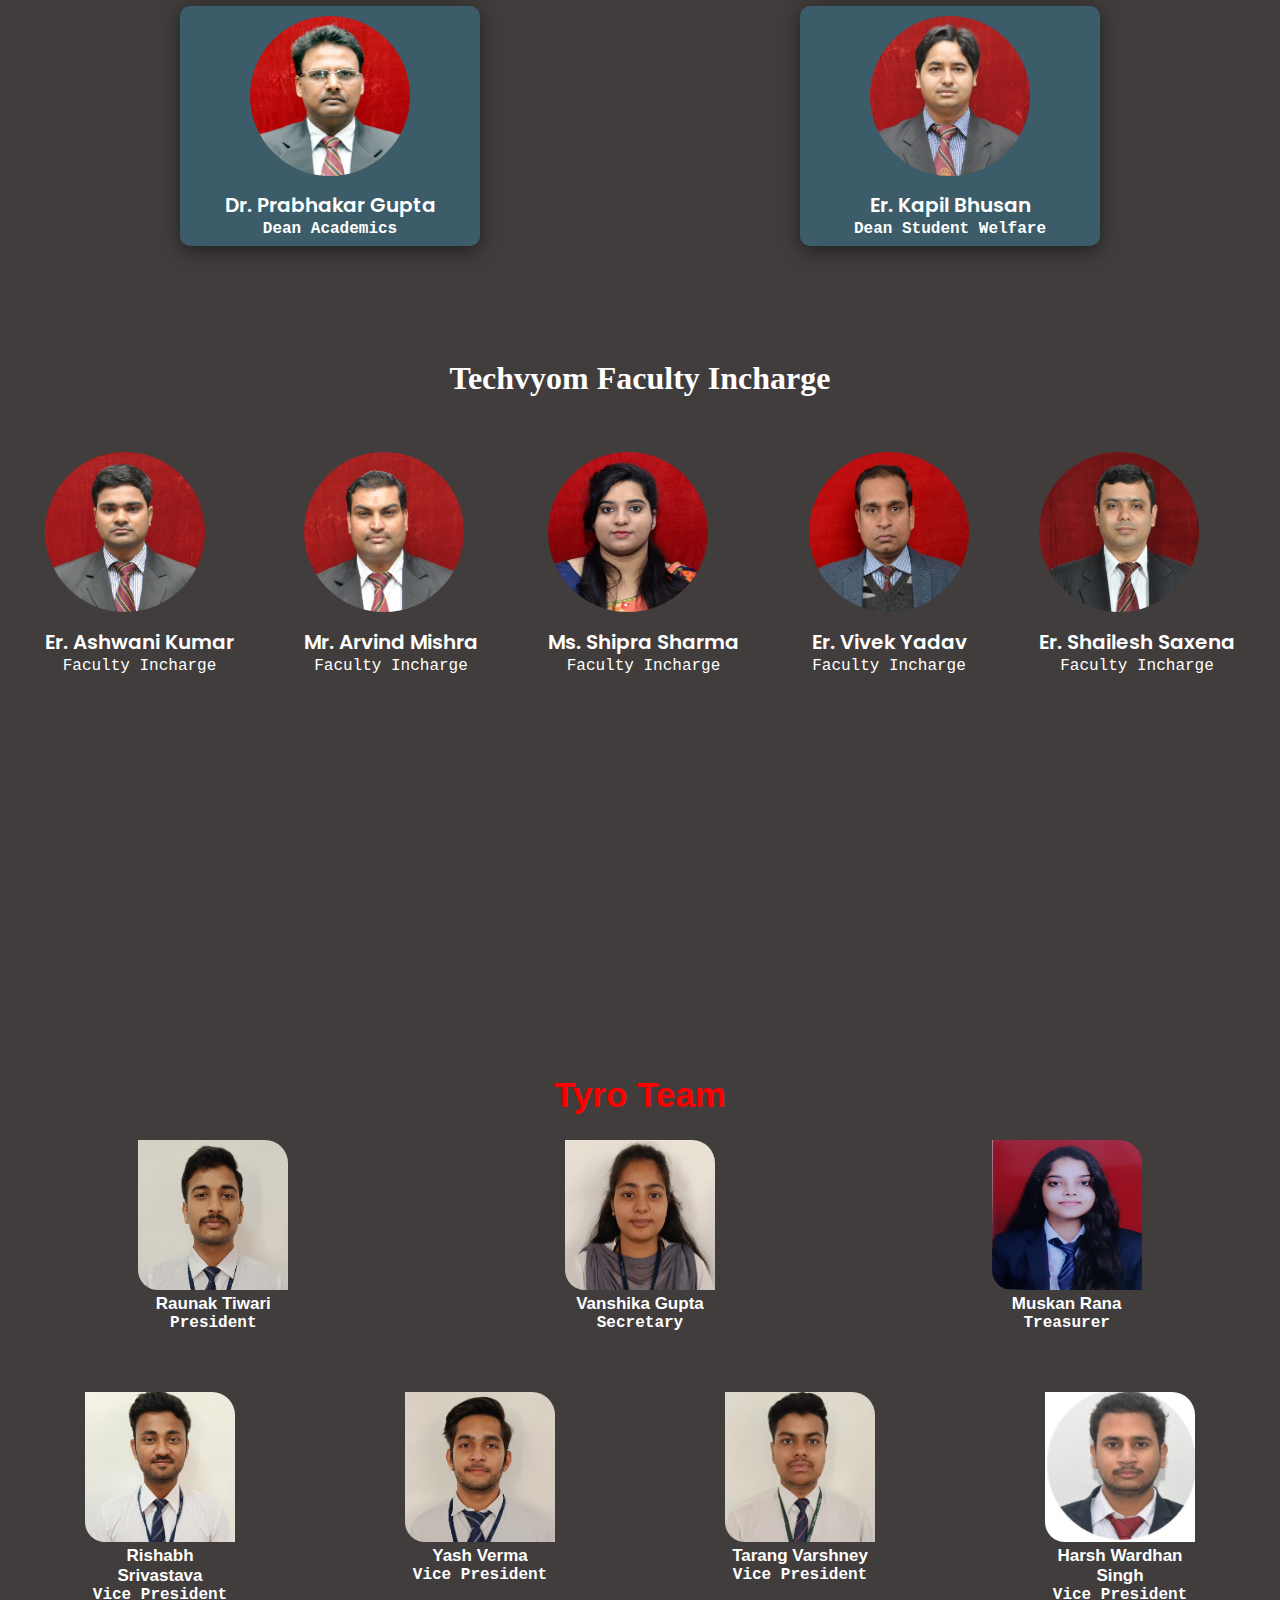
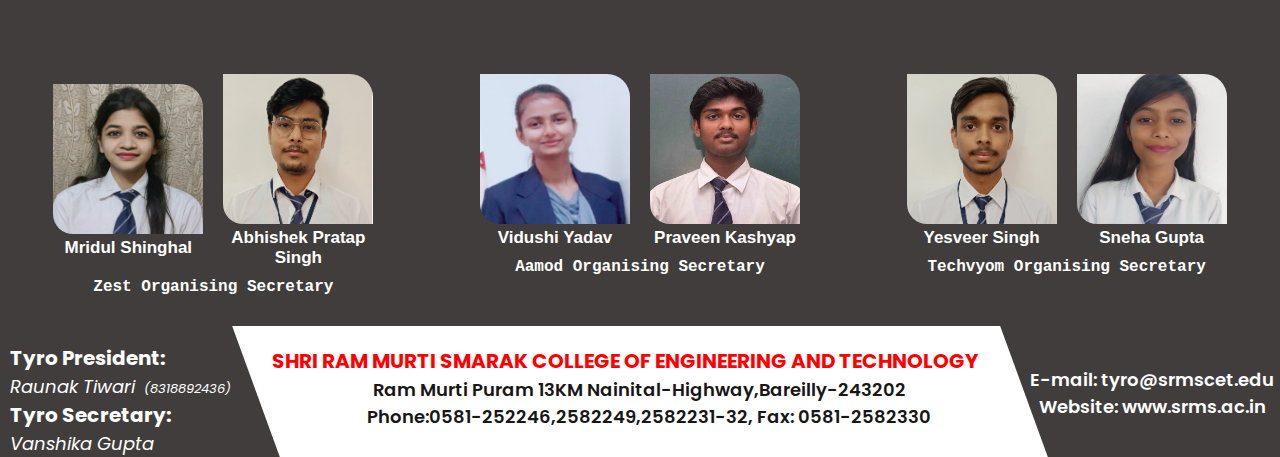
==== commit 7d5d5072: "Initial Commit" ====
--- a/index.html
+++ b/index.html
@@ -92,7 +92,7 @@
             <div class="card">
                 <div class="imgbox">
                     <img src="assets/Chairman Sir new.JPG" width="160px" height="160px" alt="" srcset="" />
-                    <p class="name">Dev Murti</p>
+                    <p class="name">Shri Dev Murti Ji</p>
                     <p class="desig">Chairman</p>
                 </div>
 
@@ -109,7 +109,7 @@
             <div class="card">
                 <div class="imgbox">
                     <img src="assets/ADITYA SIR. (2) new.jpg" width="160px" height="160px" alt="" srcset="" />
-                    <p class="name">Aditya Murti</p>
+                    <p class="name">Shri Aditya Murti Ji</p>
                     <p class="desig">Trust Secretary</p>
                 </div>
 
@@ -146,7 +146,7 @@
             <div class="card">
                 <div class="imgbox">
                     <img src="assets/KAPIL BHUSHAN - EC.JPG" width="160px" height="160px" alt="" srcset="" />
-                    <p class="name">Kapil Bhusan</p>
+                    <p class="name">Er. Kapil Bhusan</p>
                     <p class="desig">Dean Student Welfare</p>
                 </div>
 
@@ -412,4 +412,4 @@
     </script>
 </body>
 
-</html>+</html>
--- a/css/main1.css
+++ b/css/main1.css
@@ -0,0 +1,484 @@
+@import url("https://fonts.googleapis.com/css2?family=Orbitron:wght@700&display=swap");
+@import url('https://fonts.googleapis.com/css2?family=Poppins:display=swap');
+@import url('https://fonts.googleapis.com/css2?family=Beau+Rivage&family=Poppins:wght@200&family=Rubik+Wet+Paint&display=swap');
+@import url('https://fonts.googleapis.com/css2?family=Montserrat:ital,wght@1,500&family=Poppins:wght@700&family=Rubik+Wet+Paint&display=swap');
+* {
+    margin: 0px;
+}
+
+
+/* Designed and Developed By Amit Verma on 4/12/22  */
+
+body {
+    background-image: url("../assets/network.jpg");
+    background-color: rgb(65, 61, 61);
+    background-size: cover;
+    background-attachment: fixed;
+    background-repeat: no-repeat;
+}
+
+.container1 {
+    position: relative;
+    height: 100vh;
+}
+
+#myvideo {
+    background-size: cover;
+    -moz-box-shadow: 10px 40px 40px rgba(0, 0, 0, 1);
+    -webkit-box-shadow: 10px 40px 40px rgba(0, 0, 1);
+    box-shadow: 10px 40px 40px rgba(0, 0, 0, 1);
+    border-radius: 10px;
+}
+
+#header {
+    position: absolute;
+    top: 0px;
+    width: 100%;
+    text-align: center;
+    justify-content: center;
+    height: 70px;
+}
+
+#header a {
+    text-decoration: none;
+    float: left;
+    padding-left: 20px;
+    line-height: 60px;
+    font-size: 20px;
+    font-weight: 700;
+    font-family: -apple-system, BlinkMacSystemFont, "Segoe UI", Roboto, Oxygen, Ubuntu, Cantarell, "Open Sans", "Helvetica Neue", sans-serif;
+    color: white;
+    text-align: center;
+}
+
+
+/* Designed and Developed By Amit Verma on 4/12/22  */
+
+#home1 {
+    margin-left: 150px;
+}
+
+#aaa {
+    margin-top: 8px;
+}
+
+#right-logo img {
+    position: absolute;
+    top: 5px;
+    right: 20px;
+    height: 50px;
+    width: 50px;
+}
+
+#head {
+    position: absolute;
+    top: 140px;
+    color: white;
+    left: 20px;
+}
+
+#subtitle {
+    font-size: 21px;
+    color: white;
+    position: absolute;
+    top: 320px;
+    left: 120px;
+    font-family: 'Rubik Wet Paint', cursive;
+}
+
+#head-content {
+    font-size: 20px;
+    position: absolute;
+    top: 370px;
+    color: #fff;
+    left: 20px;
+    width: 600px;
+    font-family: 'Montserrat', sans-serif;
+}
+
+
+/* Designed and Developed By Amit Verma on 4/12/22  */
+
+#srms {
+    font-size: 50px;
+    font-weight: 800;
+    text-align: center;
+    padding: 20px;
+    color: red;
+    margin-top: 160px;
+    font-family: 'Poppins', sans-serif;
+}
+
+#srms-content {
+    font-family: 'Montserrat', sans-serif;
+    padding-left: 55px;
+    padding-right: 55px;
+    font-size: 20px;
+    color: #fff;
+}
+
+.card {
+    margin-bottom: 24px;
+    width: 300px;
+    height: 240px;
+    border-radius: 10px;
+    box-shadow: 0px 5px 20px rgba(0, 0, 0, 0.5);
+    transition: 0.3s;
+    color: white;
+    background: #fff;
+    text-align: center;
+    background: rgba(44, 187, 237, 0.25);
+}
+
+
+/* Designed and Developed By Amit Verma on 4/12/22  */
+
+.card:hover {
+    background: rgba(255, 241, 241, 0.7);
+    box-shadow: 0 8px 32px 0 rgba(233, 238, 157, 0.61);
+    backdrop-filter: blur(6px);
+    -webkit-backdrop-filter: blur(6px);
+    border-radius: 10px;
+    border: 1px solid rgba(255, 255, 255, 0.18);
+    color: black;
+}
+
+.name {
+    font-size: 20px;
+    font-family: 'Poppins', sans-serif;
+    font-weight: 600;
+}
+
+.desig {
+    font-size: 16px;
+    font-weight: 600;
+    font-family: 'Courier New', Courier, monospace;
+}
+
+
+/* Designed and Developed By Amit Verma on 4/12/22  */
+
+.content {
+    font-family: 'Poppins', sans-serif;
+    font-size: 14px;
+}
+
+.imgbox img {
+    border-radius: 100%;
+    text-align: center;
+    padding: 10px;
+}
+
+.cards {
+    display: grid;
+    grid-template-columns: max-content max-content;
+    justify-content: space-around;
+    margin-top: 50px;
+    margin-bottom: 20px;
+}
+
+.container2 {
+    height: 600px;
+    padding: 20px;
+}
+
+
+/* Designed and Developed By Amit Verma on 4/12/22  */
+
+
+/*-------------------------------*/
+
+.tyro {
+    font-family: Cambria, Cochin, Georgia, Times, "Times New Roman", serif;
+    font-size: 20px;
+    margin-top: 260px;
+    height: 95vh;
+    padding: 10px;
+    border-radius: 10px;
+}
+
+.gr-1 {
+    display: grid;
+    grid-template-columns: max-content max-content;
+    justify-content: center;
+    padding: 20px;
+}
+
+.gr-1 h2 {
+    line-height: 100px;
+    color: white;
+}
+
+.tyro-repr {
+    display: grid;
+    grid-template-columns: max-content max-content max-content max-content max-content;
+    justify-content: space-around;
+}
+
+#tyro-r {
+    text-align: center;
+    font-size: xx-large;
+    margin-bottom: 35px;
+    color: white;
+    margin-top: 150px;
+    /*font-family: 'Poppins', sans-serif;*/
+}
+
+#tyro-text {
+    margin: 10px 30px 10px 30px;
+    font-family: 'Poppins', sans-serif;
+    color: #fff;
+}
+
+
+/* Designed and Developed By Amit Verma on 4/12/22  */
+
+.name1 {
+    font-size: 20px;
+    font-family: 'Poppins', sans-serif;
+    font-weight: 600;
+    text-align: center;
+    color: white;
+    margin-top: 10px;
+}
+
+.desig1 {
+    font-size: 16px;
+    font-family: 'Courier New', Courier, monospace;
+    text-align: center;
+    color: white;
+}
+
+.card1 {
+    margin-top: 20px;
+}
+
+.card1 img {
+    border-radius: 50%;
+    height: 160px;
+    width: 160px;
+}
+
+
+/* Designed and Developed By Amit Verma on 4/12/22  */
+
+
+/*--------------------footer-------------------------*/
+
+.footer {
+    height: 130px;
+    /* background-color: rgb(17, 17, 51); */
+    display: grid;
+    grid-template-columns: 1fr 3fr 1fr;
+    color: white;
+    font-family: 'Poppins', sans-serif;
+}
+
+.left {
+    /* background-color: rgb(17, 17, 51); */
+    padding-left: 10px;
+}
+
+.middle {
+    background-color: white;
+    transform: skew(20deg);
+}
+
+
+/* .right {
+    /* background-color: rgb(17, 17, 51); 
+} */
+
+#college_name {
+    color: red;
+    font-size: 20px;
+    font-weight: 700;
+    text-align: center;
+    padding-top: 20px;
+    transform: skew(-20deg);
+}
+
+
+/* Designed and Developed By Amit Verma on 4/12/22  */
+
+#address1 {
+    font-size: 18px;
+    color: rgb(24, 23, 23);
+    font-weight: 600;
+    text-align: center;
+    transform: skew(-20deg);
+}
+
+#address2 {
+    font-size: 18px;
+    color: rgb(24, 23, 23);
+    font-weight: 600;
+    text-align: center;
+    transform: skew(-20deg);
+}
+
+#t_email {
+    font-size: 18px;
+    color: white;
+    text-align: center;
+    font-weight: 600;
+    padding-top: 40px;
+}
+
+
+/* Designed and Developed By Amit Verma on 4/12/22  */
+
+#t_site {
+    font-size: 18px;
+    color: white;
+    text-align: center;
+    font-weight: 600;
+}
+
+#t_pres {
+    color: white;
+    font-size: 20px;
+    font-weight: 700;
+    padding-top: 17px;
+}
+
+#pres_num {
+    color: white;
+    font-size: 13px;
+    margin-left: 5px;
+}
+
+#pres_con {
+    font-size: 18px;
+    color: white;
+    font-style: italic;
+}
+
+
+/* Designed and Developed By Amit Verma on 4/12/22  */
+
+#t_sec {
+    color: white;
+    font-size: 20px;
+    font-weight: 700;
+}
+
+#sec_con {
+    font-size: 18px;
+    color: white;
+    font-style: italic;
+}
+
+
+/* Designed and Developed By Amit Verma on 4/12/22  */
+
+
+/*------------------------Tyro Representative Students---------------------*/
+
+.tyro1_card img {
+    height: 150px;
+    width: 150px;
+    border-radius: 0px 23px 0px 20px;
+}
+
+.tyro1_card {
+    /* border: 1px solid black;*/
+    width: 150px;
+}
+
+.tyro_container1 {
+    display: grid;
+    grid-template-columns: max-content max-content max-content;
+    justify-content: space-around;
+}
+
+#tyro_name {
+    font-size: 17px;
+    font-family: "Segoe UI", Tahoma, Geneva, Verdana, sans-serif;
+    font-weight: 600;
+    text-align: center;
+    color: #fff;
+    margin: 0 auto;
+}
+
+
+/* Designed and Developed By Amit Verma on 4/12/22  */
+
+#tyro_desig {
+    font-size: 16px;
+    font-family: "Courier New", Courier, monospace;
+    text-align: center;
+    color: white;
+    font-weight: 600;
+}
+
+
+/*-----------------Tyro 2 container------------------*/
+
+.tyro_container2 {
+    margin-top: 60px;
+    margin-bottom: 60px;
+    display: grid;
+    grid-template-columns: max-content max-content max-content max-content;
+    justify-content: space-around;
+}
+
+#tyro_head {
+    font-size: 35px;
+    text-align: center;
+    font-weight: 600;
+    font-family: Arial, Helvetica, sans-serif;
+    color: white;
+    margin-bottom: 25px;
+    color: red;
+}
+
+
+/* Designed and Developed By Amit Verma on 4/12/22  */
+
+
+/*=----------------------tyro 3 container--------*/
+
+.tyro_container3 {
+    display: grid;
+    grid-template-columns: max-content max-content max-content;
+    justify-content: space-around;
+}
+
+.tyro3_common {
+    display: grid;
+    grid-template-columns: 1fr 1fr;
+    justify-content: center;
+    align-items: center;
+}
+
+.tyro3_card img {
+    height: 150px;
+    width: 150px;
+    border-radius: 0px 23px 0px 20px;
+}
+
+.tyro3_card {
+    /* border: 1px solid black;*/
+    width: 150px;
+    padding: 10px;
+}
+
+
+/* Designed and Developed By Amit Verma on 4/12/22  */
+
+#tyro_desig3 {
+    font-size: 16px;
+    font-family: "Courier New", Courier, monospace;
+    text-align: center;
+    color: #fff;
+    font-weight: 600;
+}
+
+.tyro_representatives {
+    margin-top: 0px;
+    margin-bottom: 30px;
+}
+
+
+/* Designed and Developed By Amit Verma on 4/12/22  */--- a/css/main1_mobile.css
+++ b/css/main1_mobile.css
@@ -0,0 +1,320 @@
+@media only screen and (max-width: 600px) {
+    .container1 {
+        position: relative;
+        /* border: 5px solid white;*/
+        height: 300px;
+    }
+    #header {
+        position: absolute;
+        top: 0px;
+        width: 100%;
+        text-align: center;
+        justify-content: center;
+        height: 70px;
+    }
+    #home1 {
+        margin-left: 4px;
+    }
+    #header a {
+        text-decoration: none;
+        display: inline-block;
+        padding-left: 3px;
+        font-size: 12px;
+        font-weight: 700;
+        font-family: -apple-system, BlinkMacSystemFont, "Segoe UI", Roboto, Oxygen, Ubuntu, Cantarell, "Open Sans", "Helvetica Neue", sans-serif;
+        color: white;
+        text-align: center;
+    }
+    #aaa {
+        margin-top: 8px;
+        width: 90px;
+        height: 40px;
+    }
+    #right-logo img {
+        position: absolute;
+        top: 10px;
+        right: 20px;
+        width: 30px;
+        height: 30px;
+    }
+    #head img {
+        width: 250px;
+        height: 60px;
+        position: absolute;
+        top: -70px;
+    }
+    #subtitle {
+        font-size: 11px;
+        color: white;
+        position: absolute;
+        top: 140px;
+        left: 60px;
+        font-family: 'Rubik Wet Paint', cursive;
+    }
+    #head-content {
+        font-size: 5px;
+        position: absolute;
+        top: 170px;
+        color: white;
+        left: 20px;
+        width: 300px;
+        font-family: "Orbitron", sans-serif;
+    }
+    .container2 {
+        height: auto;
+        /* border: 5px solid red;*/
+        padding: 0px 10px;
+        padding-bottom: 20px;
+    }
+    #srms {
+        color: white;
+        font-size: 40px;
+        font-weight: 600;
+        text-align: center;
+        padding: 10px;
+        color: red;
+        margin-top: 5px;
+        font-family: 'Poppins', sans-serif;
+    }
+    #srms-content {
+        font-family: 'Poppins', sans-serif;
+        font-size: 17px;
+        color: #fff;
+        margin-left: 10px;
+    }
+    .card {
+        margin-bottom: 20px;
+        width: 180px;
+        height: 300px;
+        border-radius: 10px;
+        box-shadow: 0px 5px 20px rgba(0, 0, 0, 0.5);
+        transition: 0.3s;
+        color: white;
+        background: #fff;
+        text-align: center;
+        background: rgba( 44, 187, 237, 0.25);
+    }
+    .imgbox img {
+        border-radius: 100%;
+        text-align: center;
+        padding: 10px;
+        width: 120px;
+        height: 120px;
+    }
+    .name {
+        font-size: 17px;
+        font-family: 'Poppins', sans-serif;
+        font-weight: 600;
+    }
+    .desig {
+        font-size: 13px;
+        font-weight: 600;
+        font-family: 'Courier New', Courier, monospace;
+    }
+    .content {
+        font-size: 11px;
+        font-family: 'Poppins', sans-serif;
+    }
+    .tyro {
+        font-family: Cambria, Cochin, Georgia, Times, "Times New Roman", serif;
+        margin-top: 40px;
+        height: auto;
+        padding: 10px;
+        border-radius: 10px;
+        padding-bottom: 20px;
+        /* border: 5px solid white;*/
+    }
+    .tyro-repr {
+        display: grid;
+        grid-template-columns: max-content max-content;
+        justify-content: space-around;
+    }
+    #tyro-r {
+        text-align: center;
+        font-size: xx-large;
+        margin-bottom: 30px;
+        color: white;
+        margin-top: 10px;
+        /*font-family: 'Poppins', sans-serif;*/
+    }
+    .card1 img {
+        height: 140px;
+        width: 140px;
+        border-radius: 50%;
+    }
+    #tyro-text {
+        font-size: 15px;
+    }
+    .gr-1 img {
+        height: 70px;
+        width: 70px;
+    }
+    .gr-1 h2 {
+        line-height: 65px;
+        color: white;
+    }
+    /*---------------footer-------------------------*/
+    .footer {
+        height: auto;
+        background-color: blue;
+        display: flex;
+        flex-direction: column;
+        color: white;
+        font-family: 'Poppins', sans-serif;
+    }
+    .footer>.middle {
+        order: 3;
+        flex: 1;
+        transform: skew(0deg);
+        padding: 13px;
+    }
+    .footer>.left {
+        order: 1;
+        background-color: blue;
+    }
+    .footer>.right {
+        background-color: blue;
+        order: 2;
+    }
+    #college_name {
+        color: red;
+        font-size: 17px;
+        font-weight: 700;
+        text-align: center;
+        padding-top: 20px;
+        transform: skew(0deg);
+    }
+    #address1 {
+        font-size: 15px;
+        color: rgb(24, 23, 23);
+        font-weight: 600;
+        text-align: center;
+        transform: skew(0deg);
+    }
+    #address2 {
+        font-size: 15px;
+        color: rgb(24, 23, 23);
+        font-weight: 600;
+        text-align: center;
+        transform: skew(0deg);
+    }
+    #t_email {
+        font-size: 18px;
+        color: white;
+        text-align: center;
+        font-weight: 600;
+        padding-top: 20px;
+    }
+    #t_site {
+        font-size: 15px;
+        color: white;
+        text-align: center;
+        font-weight: 600;
+        text-align: center;
+        padding-bottom: 10px;
+    }
+    #t_pres {
+        color: white;
+        font-size: 17px;
+        font-weight: 700;
+        padding-top: 20px;
+        text-align: center;
+    }
+    #pres_con {
+        font-size: 15px;
+        color: white;
+        font-style: italic;
+        text-align: center;
+    }
+    #t_sec {
+        color: white;
+        font-size: 17px;
+        font-weight: 700;
+        text-align: center;
+    }
+    #sec_con {
+        font-size: 15px;
+        color: white;
+        font-style: italic;
+        text-align: center;
+    }
+    /*--------------tyro representative students ------------------------------*/
+    .tyro_representatives {
+        margin-top: 20px;
+        margin-bottom: 30px;
+    }
+    #tyro_head {
+        font-size: 35px;
+        text-align: center;
+        font-weight: 600;
+        font-family: Arial, Helvetica, sans-serif;
+        color: white;
+        margin-bottom: 20px;
+        color: red;
+    }
+    .tyro1_card img {
+        height: 120px;
+        width: 120px;
+        border-radius: 0px 23px 0px 20px;
+    }
+    .tyro1_card {
+        /* border: 1px solid black;*/
+        width: 120px;
+        margin-bottom: 10px;
+    }
+    .tyro_container1 {
+        display: grid;
+        grid-template-columns: max-content max-content max-content;
+        justify-content: space-around;
+    }
+    #tyro_name {
+        font-size: 17px;
+        font-family: "Segoe UI", Tahoma, Geneva, Verdana, sans-serif;
+        font-weight: 600;
+        text-align: center;
+        color: #fff;
+        margin: 0 auto;
+    }
+    #tyro_desig {
+        font-size: 14px;
+        font-family: "Courier New", Courier, monospace;
+        text-align: center;
+        color: white;
+        font-weight: 600;
+    }
+    /*-----------------Tyro 2 container------------------*/
+    .tyro_container2 {
+        margin-top: 60px;
+        margin-bottom: 60px;
+        display: grid;
+        grid-template-columns: max-content max-content;
+        justify-content: space-around;
+    }
+    /*------------------------------tyro3 container--------------------*/
+    .tyro_container3 {
+        display: grid;
+        grid-template-columns: max-content;
+        justify-content: space-around;
+    }
+    .tyro3_common {
+        display: grid;
+        grid-template-columns: 1fr 1fr;
+        justify-content: center;
+    }
+    .tyro3_card img {
+        height: 120px;
+        width: 120px;
+        border-radius: 0px 23px 0px 20px;
+    }
+    .tyro3_card {
+        /* border: 1px solid black;*/
+        width: 120px;
+    }
+    #tyro_desig3 {
+        font-size: 14px;
+        font-family: "Courier New", Courier, monospace;
+        text-align: center;
+        color: #fff;
+        font-weight: 600;
+    }
+}